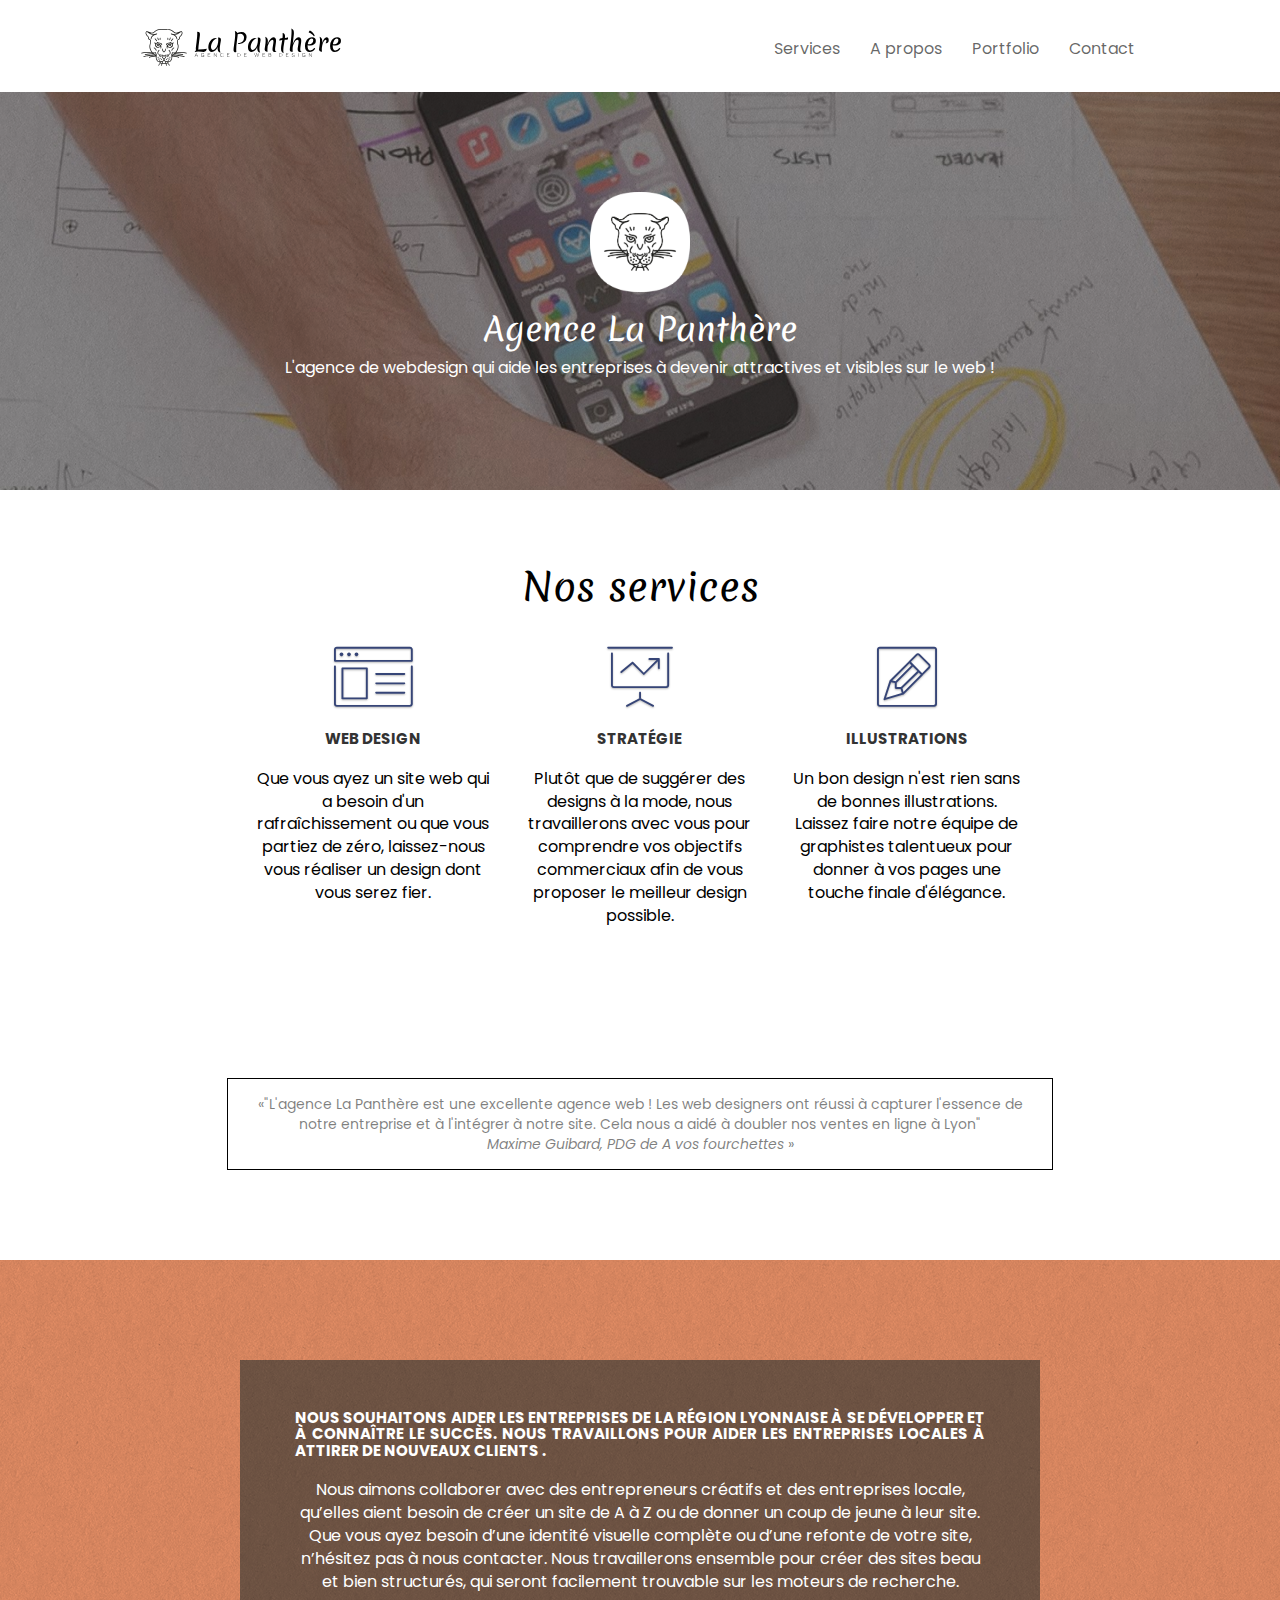
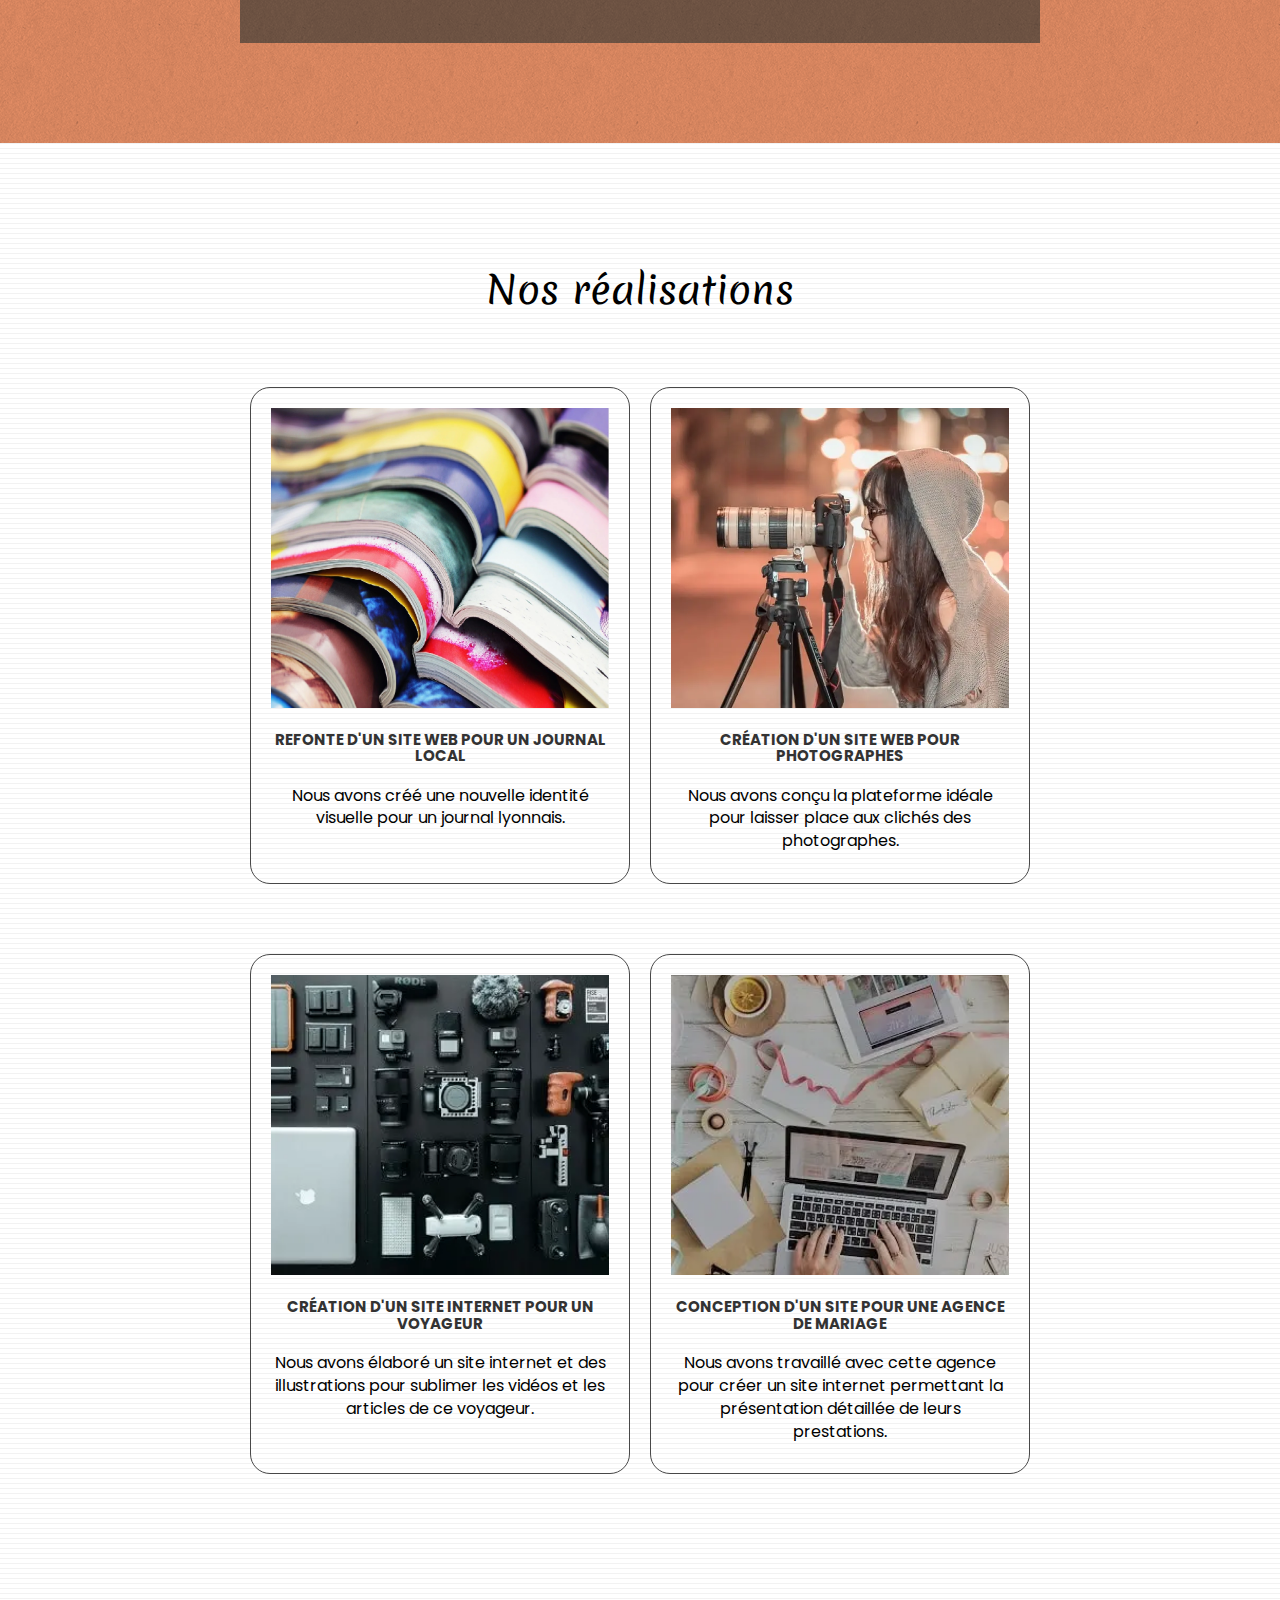
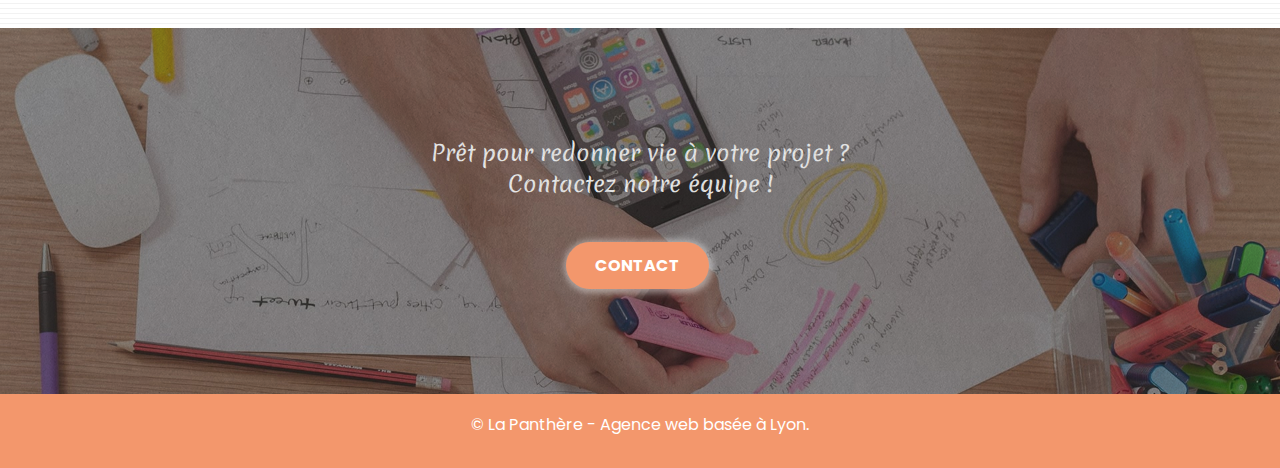
==== index.html @ 1284f37f "minification css & js" ====
<!doctype html>
<html lang="fr">
<head>
    <meta charset="utf-8">
    <meta name="description" content="L'agence La Panthère est une agence de web design qui aide les entreprises à devenir visibles et attractives.">
    <meta name="viewport" content="width=device-width, initial-scale=1.0, viewport-fit=cover">
	<meta name="google-site-verification" content="2vQct6gptBPbhZ9g-_YjtX80wv_G8oPmLBaNcwTksUE" />
    <meta name="robots" content="index, follow">
	<link rel="canonical" href="https://sheilakhe.github.io/La_panth-re/">
	<link rel="shortcut icon" type="image/png" href="favicon.jpg">
	<link rel="stylesheet" type="text/css" href="./css/bootstrap.min.css">
	<link rel="stylesheet" type="text/css" href="style.css">
	<link rel="stylesheet" type="text/css" href="./css/fontawesome.min.css">
	<link rel="stylesheet" type="text/css" href="./css/et-line.min.css">
	
    <title>La Panthère - Agence de web design à Lyon</title>

<script defer src="./js/jquery-2.1.0.min.js"></script>
<script defer src="./js/bootstrap.min.js"></script>
<script defer src="./js/blocs.min.js"></script>
<script defer src="./js/jquery.touchSwipe.min.js"></script>
<script defer src="https://www.googletagmanager.com/gtag/js?id=G-SGXZP3QBS1"></script>
<!-- Google Analytics -->

  
</head>



<body>
<!-- Principal conteneur -->
	<div class="page-container">
		
		<!-- bloc-0 -->
		<header class="bloc bgc-white l-bloc " id="bloc-0">
			<div class="container bloc-sm">
				<nav class="navbar row">
					<div class="navbar-header">
						<a class="navbar-brand" href="index.html" >
							<img src="img/agence-la-panthere-monochrome.svg" alt="Logo la panthère" aria-label="Lien vers accueil" width="200" height="40"/>
						</a>
						<button id="nav-toggle" type="button" class="ui-navbar-toggle navbar-toggle" data-toggle="collapse" data-target=".navbar-1" aria-label="Bouton du menu">
							<span class="icon-bar"></span>
							<span class="icon-bar"></span>
							<span class="icon-bar"></span>
						</button>
					</div>
					<div class="collapse navbar-collapse navbar-1 special-dropdown-nav">
						<ul class="site-navigation nav navbar-nav">
							<li>
								<a href="#bloc-2-services" aria-label="Nos services">Services</a>
							</li>
							<li>
								<a href="#bloc-3-what-i-do" aria-label="A propos de nous">A propos</a>
							</li>
							<li>
								<a href="#bloc-4-portfolio" aria-label="Notre portfolio">Portfolio</a>
							</li>
							<li>
								<a href="contact.html" aria-label="Contactez-nous">Contact</a>
							</li>
						</ul>
					</div>
				</nav>
			</div>
		</header>
		<!-- bloc-0 END -->
		<main>
			<!-- bloc-1-presentation -->
			<section class="bloc bg-banniere d-bloc bloc-bg-texture texture-paper b-parallax" id="bloc-1-hero">
				<div class="container bloc-lg">
					<div class="row tight-width-whitespace">
						<div class="col-sm-12">
							<img src="img/logo.webp" class="center-block" width="100" height="100" alt="Logo La Panthère" />
							<h1 class="text-center hero-bloc-text ltc-white heading">
								Agence La Panthère
							</h1>
							<p class="text-center ltc-white">L'agence de webdesign qui aide les entreprises à devenir attractives et visibles sur le web ! </p>
						</div>
					</div>
				</div>
			</section>
			<!-- bloc-1-presentation END -->

			<!-- bloc-2-services -->
			<section class="bloc bgc-white l-bloc" id="bloc-2-services">
				<div class="container bloc-md">
					<div>
						<div class="col-sm-12 text-center">
							<h2 class="heading hero-bloc-text">Nos services</h2>
						</div>
					</div>
					<div class="voffset-lg med-width-whitespace">
						<article class="col-sm-4">
							<div class="text-center">
								<span class="et-icon-browser sm-shadow icon-dark-slate-blue icons icon-lg"></span>
							</div>
							<h3 class="mg-md text-center">
								Web design
							</h3>
							<p class="text-center">
								Que vous ayez un site web qui a besoin d'un rafraîchissement ou que vous partiez de zéro, laissez-nous vous réaliser un design dont vous serez fier.
							</p>
						</article>
						<article class="col-sm-4">
							<div class="text-center">
								<span class="et-icon-presentation sm-shadow icon-dark-slate-blue icons icon-lg"></span>
							</div>
							<h3 class="mg-md text-center">
								Stratégie
							</h3>
							<p class="text-center ">
								Plutôt que de suggérer des designs à la mode, nous travaillerons avec vous pour comprendre vos objectifs commerciaux afin de vous proposer le meilleur design possible.<br>
							</p>
						</article>
						<article class="col-sm-4">
							<div class="text-center">
								<span class="et-icon-edit sm-shadow icon-dark-slate-blue icons icon-lg"></span>
							</div>
							<h3 class="mg-md text-center">
								Illustrations
							</h3>
							<p class="text-center ">
								Un bon design n'est rien sans de bonnes illustrations. Laissez faire notre équipe de graphistes talentueux pour donner à vos pages une touche finale d'élégance.
							</p>
						</article>
					</div>
					
				</div>
				<div class="voffset-lg voffset">
						<div class="col-md-offset-2 text-center citation">
							<q>"L'agence La Panthère est une excellente agence web ! Les 
								web designers ont réussi à capturer l'essence de notre
								entreprise et à l'intégrer à notre site. Cela nous a aidé à
								doubler nos ventes en ligne à Lyon" <br>
							<i>Maxime Guibard, PDG de A vos fourchettes </i></q>
						</div>
					</div>
			</section>
			<!-- bloc-2-services END -->

			<!-- bloc-3-what-i-do -->
			<section class="bloc tc-white bgc-atomic-tangerine bg-presentation d-bloc bloc-bg-texture texture-paper b-parallax" id="bloc-3-what-i-do">
				<div class="container bloc-lg">
					<div class="row tight-width-whitespace black-background">
						<div class="col-sm-12">
							<h3 class="mg-md text-justify white">
								Nous souhaitons aider les entreprises de la région Lyonnaise à se développer et à connaître le succès. Nous travaillons pour aider les entreprises locales à attirer de nouveaux clients .<br>
							</h3>
							<p class="text-center white">
								Nous aimons collaborer avec des entrepreneurs créatifs et des entreprises locale, qu’elles aient besoin de créer un site de A à Z ou de donner un coup de jeune à leur site. 
								<br>Que vous ayez besoin d’une identité visuelle complète ou d’une refonte de votre site, n’hésitez pas à nous contacter. Nous travaillerons ensemble pour créer des sites beau et bien structurés, qui seront facilement trouvable sur les moteurs de recherche. 
							</p>
						</div>
					</div>
				</div>
			</section>
			<!-- bloc-3-what-i-do END -->

			<!-- bloc-4-portfolio -->
			<section class="bloc bgc-white bg-lines-h2-bg bg-repeat l-bloc" id="bloc-4-portfolio">
				<div class="container bloc-lg">
					<div class="row">
						<div class="col-sm-12 text-center">
							<h2 class="heading hero-bloc-text">Nos réalisations</h2>
						</div>
					</div>
					<div class="row tight-width-whitespace portfolio-row">
						<article class="col-sm-6 card">
							<a href="#" data-lightbox="img/1.webp" data-gallery-id="gallery-1" data-caption="Refonte d'un site web pour un journal local" data-frame="snapshot-lb">
								<img src="img/1.webp" alt="Magazines" class="img-responsive portfolio-thumb" aria-label="Refonte d'un site web"/>
							</a>
							<h3 class="mg-md text-center">
								Refonte d'un site web pour un journal local
							</h3>
							<p class="text-center">
								Nous avons créé une nouvelle identité visuelle pour un journal lyonnais.
							</p>
						</article>
						<article class="col-sm-6 card">
							<a href="#" data-lightbox="img/2.webp" data-gallery-id="gallery-1" data-caption="Création d'un site web pour photographes" data-frame="snapshot-lb">
								<img src="img/2.webp" class="img-responsive portfolio-thumb" alt="Photographe" aria-label="Photographes"/>
							</a>
							<h3 class="mg-md text-center">
								Création d'un site web pour photographes
							</h3>
							<p class="text-center">
								Nous avons conçu la plateforme idéale pour laisser place aux clichés des photographes.
							</p>
						</article>
					</div>
					<div class="row tight-width-whitespace portfolio-row">
						<article class="col-sm-6 card">
							<a href="#" data-lightbox="img/3.webp" data-gallery-id="gallery-1" data-caption="Création d'un site internet pour un voyageur" data-frame="snapshot-lb">
								<img src="img/3.webp" class="img-responsive portfolio-thumb" alt="Appareil photo avec accessoires" aria-label="Site internet pour voyageur"/>
							</a>
							<h3 class="mg-md text-center">
								Création d'un site internet pour un voyageur
							</h3>
							<p class="text-center">
								Nous avons élaboré un site internet et des illustrations pour sublimer les vidéos et les articles de ce voyageur.
							</p>
						</article>
						<article class="col-sm-6 card">
							<a href="#" data-lightbox="img/4.webp" data-gallery-id="gallery-1" data-caption="Conception d'un site pour une agence de mariage" data-frame="snapshot-lb">
								<img src="img/4.webp" class="img-responsive portfolio-thumb" alt="Bureau avec ordinateur et tablette" aria-label="Agence de mariage"/></a>
							<h3 class="mg-md text-center">
								Conception d'un site pour une agence de mariage
							</h3>
							<p class="text-center">
								Nous avons travaillé avec cette agence pour créer un site internet permettant la présentation détaillée de leurs prestations.
							</p>
						</div>
					</article>
				</div>
			</section>
			<!-- bloc-4-portfolio END -->

			<!-- bloc-5-cta -->
			<section class="bloc bg-banniere d-bloc bloc-bg-texture texture-paper" id="bloc-5-cta">
				<div class="container bloc-lg">
					<div class="row">
						<h2 class="mg-md text-center ltc-white heading">
							Prêt pour redonner vie à votre projet ?
							<br>Contactez notre équipe !
						</h2>
						<div class="col-sm-12 text-center">
							<a href="contact.html" class="btn btn-atomic-tangerine btn-clean btn-rd btn-lg cta-hero" aria-label="Contactez-nous">Contact</a>
						</div>
					</div>
				</div>
			</section>
			<!-- bloc-5-cta END -->
			
			<!-- ScrollToTop Button -->
			<a class="bloc-button btn btn-d scrollToTop" onclick="scrollToTarget('1')" aria-label="Retourner vers le haut">
				<span class="fa fa-chevron-up"></span>
			</a>
			<!-- ScrollToTop Button END-->

		</main>

		<!-- Footer - bloc-8 -->
		<footer class="bloc bgc-atomic-tangerine d-bloc" id="bloc-8">
			<div class="container bloc-sm">
				<div class="row">
					<div class="col-sm-12">
						<p class="text-center white">
							&copy; La Panthère - Agence web basée à Lyon.<br>
						</p>
						<ul class="row row-no-gutters social">
							<li class="col-sm-3">
								<div class="text-center">
									<a class="social" href="index.html">
										<span class="fa fa-twitter icon-md" aria-label="Notre twitter"></span>
									</a>
								</div>
							</li>
							<li class="col-sm-3">
								<div class="text-center">
									<a class="social" href="index.html">
										<span class="fa fa-facebook icon-md" aria-label="Notre facebook"></span>
									</a>
								</div>
							</li>
							<li class="col-sm-3">
								<div class="text-center">
									<a class="social" href="index.html">
										<span class="fa fa-dribbble icon-md" aria-label="Notre dribbble"></span>
									</a>
								</div>
							</li>
							<li class="col-sm-3">
								<div class="text-center">
									<a class="social" href="index.html">
										<span class="fa fa-instagram icon-md" aria-label="Notre instagram"></span>
									</a>
								</div>
							</li>
						</ul>
					</div>
				</div>
			</div>
		</footer>
	<!-- Footer - bloc-8 END -->
	</div>
	<!-- Principal conteneur END -->
</body>
</html>
---- style.css ----
@import url('https://fonts.googleapis.com/css2?family=Merienda&display=swap');
@import url('https://fonts.googleapis.com/css2?family=Poppins&display=swap');

*, ::before, ::after {
    box-sizing: border-box;
  }
  
  html, body {
    height: 100%;
    margin: 0 auto;
  }
  
  main {
    min-height: 100%;
  }
  main::after {
    content: "";
    display: block;
  }
body {
    margin: 0;
    padding: 0;
    background: #FFF;
    overflow-x: hidden;
    -webkit-font-smoothing: antialiased;
    -moz-osx-font-smoothing: grayscale;
    font-family: "Poppins", sans-serif;
}

a,
button {
    transition: all .3s ease-in-out;
    outline: none!important;
}

a:hover {
    text-decoration: none;
    cursor: pointer;
}


#page-loading-blocs-notifaction {
    position: fixed;
    top: 0;
    bottom: 0;
    width: 100%;
    z-index: 100000;
    background: #FFFFFF url("img/pageload-spinner.gif") no-repeat center center;
}

.bloc {
    width: 100%;
    clear: both;
    background: 50% 50% no-repeat;
    padding: 0 50px;
    -webkit-background-size: cover;
    -moz-background-size: cover;
    -o-background-size: cover;
    background-size: cover;
    position: relative;
}

.bloc .container {
    padding-left: 0;
    padding-right: 0;
}

.bloc-lg {
    padding: 100px 50px;
}

.bloc-md {
    padding: 50px;
}

.bloc-sm {
    padding: 20px 50px;
}

.bg-center,
.bg-l-edge,
.bg-r-edge,
.bg-t-edge,
.bg-b-edge,
.bg-tl-edge,
.bg-bl-edge,
.bg-tr-edge,
.bg-br-edge,
.bg-repeat {
    -webkit-background-size: auto!important;
    -moz-background-size: auto!important;
    -o-background-size: auto!important;
    background-size: auto!important;
}

.bg-repeat {
    background: repeat;
}

.bg-t-edge {
    background: top no-repeat;
}

.bloc-bg-texture::before {
    content: "";
    background-size: 2px 2px;
    position: absolute;
    top: 0;
    bottom: 0;
    left: 0;
    right: 0;
}

.texture-paper::before {
    background: url("img/texture-paper.png");
    background-size: 280px 280px;
    opacity: 0.5;
}

.b-parallax {
    background-attachment: fixed;
}

.d-bloc {
    color: rgba(255, 255, 255, .7);
}

.d-bloc button:hover {
    color: rgba(255, 255, 255, .9);
}

.d-bloc .icon-round,
.d-bloc .icon-square,
.d-bloc .icon-rounded,
.d-bloc .icon-semi-rounded-a,
.d-bloc .icon-semi-rounded-b {
    border-color: rgba(255, 255, 255, .9);
}

.d-bloc .divider-h span {
    border-color: rgba(255, 255, 255, .2);
}

.d-bloc .a-btn,
.d-bloc .navbar a,
.d-bloc .navbar-brand,
.d-bloc a .icon-sm,
.d-bloc a .icon-md,
.d-bloc a .icon-lg,
.d-bloc a .icon-xl,
.d-bloc h1 a,
.d-bloc h2 a,
.d-bloc h3 a,
.d-bloc h4 a,
.d-bloc h5 a,
.d-bloc h6 a,
.d-bloc p a {
    color: black;
}

.d-bloc .a-btn:hover,
.d-bloc .navbar a:hover,
.d-bloc .navbar-brand:hover,
.d-bloc a:hover .icon-sm,
.d-bloc a:hover .icon-md,
.d-bloc a:hover .icon-lg,
.d-bloc a:hover .icon-xl,
.d-bloc h1 a:hover,
.d-bloc h2 a:hover,
.d-bloc h3 a:hover,
.d-bloc h4 a:hover,
.d-bloc h5 a:hover,
.d-bloc h6 a:hover,
.d-bloc p a:hover {
    color: rgba(255, 255, 255, 1);
}

.d-bloc .navbar-toggle .icon-bar {
    background: rgba(255, 255, 255, 1);
}

.d-bloc .btn-wire,
.d-bloc .btn-wire:hover {
    color: rgba(255, 255, 255, 1);
    border-color: rgba(255, 255, 255, 1);
}

.d-bloc .panel {
    color: rgba(0, 0, 0, .5);
}

.d-bloc .panel button:hover {
    color: rgba(0, 0, 0, .7);
}

.d-bloc .panel icon {
    border-color: rgba(0, 0, 0, .7);
}

.d-bloc .panel .divider-h span {
    border-color: rgba(0, 0, 0, .1);
}

.d-bloc .panel .a-btn {
    color: rgba(0, 0, 0, .6);
}

.d-bloc .panel .a-btn:hover {
    color: rgba(0, 0, 0, 1);
}

.d-bloc .panel .btn-wire,
.d-bloc .panel .btn-wire:hover {
    color: rgba(0, 0, 0, .7);
    border-color: rgba(0, 0, 0, .3);
}

.d-bloc .panel,
.l-bloc {
    color: rgba(0, 0, 0, .5);
}

.d-bloc .panel button:hover,
.l-bloc button:hover {
    color: rgba(0, 0, 0, .7);
}

.l-bloc .icon-round,
.l-bloc .icon-square,
.l-bloc .icon-rounded,
.l-bloc .icon-semi-rounded-a,
.l-bloc .icon-semi-rounded-b {
    border-color: rgba(0, 0, 0, .7);
}

.d-bloc .panel .divider-h span,
.l-bloc .divider-h span {
    border-color: rgba(0, 0, 0, .1);
}

.d-bloc .panel .a-btn,
.l-bloc .a-btn,
.l-bloc .navbar a,
.l-bloc .navbar-brand,
.l-bloc a .icon-sm,
.l-bloc a .icon-md,
.l-bloc a .icon-lg,
.l-bloc a .icon-xl,
.l-bloc h1 a,
.l-bloc h2 a,
.l-bloc h3 a,
.l-bloc h4 a,
.l-bloc h5 a,
.l-bloc h6 a,
.l-bloc p a {
    color: rgba(0, 0, 0, .6);
}

.d-bloc .panel .a-btn:hover,
.l-bloc .a-btn:hover,
.l-bloc .navbar a:hover,
.l-bloc .navbar-brand:hover,
.l-bloc a:hover .icon-sm,
.l-bloc a:hover .icon-md,
.l-bloc a:hover .icon-lg,
.l-bloc a:hover .icon-xl,
.l-bloc h1 a:hover,
.l-bloc h2 a:hover,
.l-bloc h3 a:hover,
.l-bloc h4 a:hover,
.l-bloc h5 a:hover,
.l-bloc h6 a:hover,
.l-bloc p a:hover {
    color: rgba(0, 0, 0, 1);
}

.l-bloc .navbar-toggle .icon-bar {
    color: rgba(0, 0, 0, .6);
}

.d-bloc .panel .btn-wire,
.d-bloc .panel .btn-wire:hover,
.l-bloc .btn-wire,
.l-bloc .btn-wire:hover {
    color: rgba(0, 0, 0, .7);
    border-color: rgba(0, 0, 0, .3);
}

.voffset {
    margin-top: 30px;
}

.voffset-lg {
    margin-top: 80px;
}

.row-no-gutters {
    margin-right: 0;
    margin-left: 0;
}

.row.row-no-gutters > [class^="col-"],
.row.row-no-gutters > [class*=" col-"] {
    padding-right: 0;
    padding-left: 0;
}

#bloc-1-hero h1 {
    font-size: 32px;
}

.navbar {
    margin-bottom: 0;
    z-index: 1;
}

.navbar-brand {
    height: auto;
    padding: 3px 15px;
    font-size: 25px;
    font-weight: normal;
    font-weight: 600;
    line-height: 44px;
}

.navbar-brand img {
    max-height: 200px;
    margin: 0 5px 0 0;
    display: inline;
}

.navbar-brand img[src$=svg] {
    min-width: 100px;
}

.nav-center .navbar-brand img {
    margin: 0;
}

.navbar .nav {
    padding-top: 2px;
    margin-right: -16px;
    float: right;
    z-index: 1;
}

.nav > li {
    float: left;
    margin-top: 4px;
    font-size: 16px;
}

.navbar-nav .open .dropdown-menu > li > a {
    text-align: inherit;
}

.nav > li a:hover,
.nav > li a:focus {
    background: transparent;
}

.navbar-toggle {
    margin: 10px 10px 0 0;
    border: 0px;
}

.navbar-toggle:hover {
    background: transparent!important;
}

.navbar-toggle .icon-bar {
    background-color: rgba(0, 0, 0, .5);
    width: 26px;
}

.nav-invert .navbar .nav {
    float: left;
}

.nav-invert .navbar-header,
.nav-invert .navbar-brand {
    float: right;
    position: relative;
    z-index: 2;
}

@media (min-width: 768px) {
    .site-navigation {
        position: absolute;
        top: 50%;
        right: 20px;
        transform: translate(0, -50%);
        -webkit-transform: translateY(-50%);
    }
    .nav > li .dropdown-menu a,
    .nav > li .dropdown-menu a:hover {
        color: #484848;
    }
    .nav-invert .site-navigation {
        left: 0;
        right: 0;
    }
    .nav-center {
        text-align: center;
    }
    .nav-center .navbar-header {
        width: 100%;
    }
    .nav-center .navbar-header,
    .nav-center .navbar-brand,
    .nav-center .nav > li {
        float: none;
        display: inline-block;
    }
    .nav-center .site-navigation {
        position: relative;
        width: 100%;
        right: 0;
        margin-right: 0px;
        margin-top: 20px;
    }
    .nav-center.mini-nav .navbar-toggle {
        float: none;
        margin: 10px auto 0;
    }
}

.nav > li > .dropdown a {
    background: none!important;
    display: block;
    padding: 14px 15px;
}

nav .caret {
    margin: 0 5px;
}

.dropdown-menu .dropdown-menu {
    top: -8px;
    left: 100%;
}

.dropdown-menu .dropmenu-flow-right {
    top: 100%;
    left: 0;
    margin-left: -1px;
    border-top-left-radius: 0;
    border-top-right-radius: 0;
}

.dropdown-menu .dropdown span {
    border: 4px solid black;
    border-top-color: transparent;
    border-right-color: transparent;
    border-bottom-color: transparent;
    margin: 6px -5px 0 0!important;
    float: right;
}

.mg-md {
    margin-top: 10px;
    margin-bottom: 20px;
}

.mg-lg {
    margin-top: 10px;
    margin-bottom: 40px;
}

.btn {
    margin: 0 5px 5px 0;
}

.btn.pull-right {
    margin: 0 0 5px 5px;
}

.btn-d,
.btn-d:hover,
.btn-d:focus {
    color: #FFF;
    background: rgba(0, 0, 0, .3);
}

button {
    outline: none!important;
}

.btn-rd {
    border-radius: 40px;
}

.btn-clean {
    box-shadow: 1px 1px 6px 3px rgba(255, 255, 255, 0.43);
}

.icon-md {
    font-size: 30px!important;
}

.icon-lg {
    font-size: 60px!important;
}

.sm-shadow {
    text-shadow: 0 1px 2px rgba(0, 0, 0, .3);
}

.panel-sq,
.panel-sq .panel-heading,
.panel-sq .panel-footer {
    border-radius: 0;
}

.panel-rd {
    border-radius: 30px;
}

.panel-rd .panel-heading {
    border-radius: 29px 29px 0 0;
}

.panel-rd .panel-footer {
    border-radius: 0 0 29px 29px;
}

.form-control {
    border-color: rgba(0, 0, 0, .1);
    box-shadow: none;
}

.scrollToTop {
    width: 40px;
    height: 40px;
    position: fixed;
    bottom: 20px;
    right: 20px;
    opacity: 0;
    z-index: 500;
    transition: all .3s ease-in-out;
}

.scrollToTop span {
    margin-top: 6px;
}

.showScrollTop {
    font-size: 14px;
    opacity: 1;
}

a[data-lightbox] {
    position: relative;
    display: block;
    text-align: center;
}

a[data-lightbox]:hover::before {
    content: "+";
    font-family: "HelveticaNeue-Light", "Helvetica Neue Light", "Helvetica Neue", Helvetica, Arial;
    font-size: 32px;
    width: 50px;
    height: 50px;
    margin-left: -25px;
    border-radius: 50%;
    background: rgba(0, 0, 0, .6);
    color: #FFF;
    font-weight: 100;
    z-index: 1;
    position: absolute;
    top: 50%;
    transform: translateY(-50%);
    -webkit-transform: translateY(-50%);
}

a[data-lightbox]:hover img {
    opacity: 0.6;
    -webkit-animation-fill-mode: none;
    animation-fill-mode: none;
}

#lightbox-modal {
    display: flex;
    align-items: center;
}

#lightbox-modal .modal-dialog {
    width: 90%;
    max-width: 900px;
    margin: 0 auto 0;
}

#lightbox-modal .modal-dialog img {
    max-height: 90vh;
    margin: 0 auto;
}

.lightbox-caption {
    padding: 20px;
    color: #FFF;
    background: rgba(0, 0, 0, .5);
    position: absolute;
    left: 15px;
    right: 15px;
    bottom: 5px;
}

.close-lightbox {
    color: #FFF;
    font-size: 30px;
    position: absolute;
    top: 20px;
    right: 20px;
    z-index: 20;
    background: rgba(0, 0, 0, .5);
    border: none;
    line-height: 30px;
    padding: 0 9px 5px;
    opacity: 0.3;
}

.close-lightbox:hover,
.next-lightbox:hover,
.prev-lightbox:hover {
    opacity: 1.0;
    color: #FFF;
}

.next-lightbox,
.prev-lightbox {
    font-size: 20px;
    color: rgba(255, 255, 255, .9);
    background: rgba(0, 0, 0, .5);
    transition: all .2s ease-in-out;
    position: absolute;
    top: 45%;
    z-index: 1;
    opacity: 0.4;
}

.next-lightbox {
    padding: 6px 8px 1px 13px;
    right: 25px;
}

.prev-lightbox {
    padding: 6px 13px 1px 10px;
    left: 25px;
}

.snapshot-lb .modal-body {
    padding-bottom: 45px;
}

.snapshot-lb .lightbox-caption {
    padding: 0;
    color: rgba(0, 0, 0, .5);
    background: none;
}

h1,
h2,
h3,
h4,
h5,
h6,
p,
label,
.btn,
a {
    font-weight: 400;
    color: black;
}

.container {
    max-width: 1000px;
}

.hero-bloc-text {
    font-size: 38px;
}

.hero-bloc-text-sub {
    font-size: 36px;
}

.statement-bloc-text {
    line-height: 26px;
    font-style: italic;
    font-size: 20px;
    text-align: center;
    font-weight: lighter;
    max-width: 520px;
    margin: auto auto auto auto;
}

p {
    font-size: 16px;
}

.tight-width-whitespace {
    max-width: 800px;
    margin: auto auto auto auto;
}

.h1 {
    font-size: 20px;
    font-family: "Open Sans";
}

.cta-hero {
    margin-top: 22px;
    color: #FFFFFF!important;
    text-transform: uppercase;
    padding: 12px 28px 12px 28px;
    font-size: 16px;
    font-weight: 700;
}

.social {
    max-width: 400px;
    margin: auto auto auto auto;
}

h2 {
    font-size: 22px;
    line-height: 1.4em;
}

h3 {
    font-size: 15px;
    text-transform: uppercase;
    font-weight: 700;
    color: #333333!important;
}

.med-width-whitespace {
    max-width: 800px;
    margin: auto auto auto auto;
    box-shadow: 0px 0px 0px #000000;
}

h1 {
    color: #333333!important;
}

h4 {
    color: #333333!important;
}

.icons {
    margin-bottom: 14px;
    margin-top: 24px;
}

.white {
    color: #FFFFFF!important;
}

.portfolio-thumb {
    margin-bottom: 24px;
}

.portfolio-row {
    margin-bottom: 44px;
    margin-top: 50px;
}

.avatar {
    box-shadow: 0px 4px 9px rgba(0, 0, 0, 0.3);
}

.black-background {
    background-color: rgba(73, 70, 63, 0.7);
    padding: 40px 40px 40px 40px;
}

.bold-link {
    font-weight: 900;
    text-decoration: underline!important;
}

.bgc-white {
    background-color: #FFFFFF;
}

.bgc-dark-slate-blue {
    background-color: #364577;
}

.bgc-atomic-tangerine {
    background-color: #F3976C;
}

.tc-white {
    color: #F3976C!important;
}

.btn-atomic-tangerine {
    background: #F3976C;
    color: #FFFFFF!important;
}

.btn-atomic-tangerine:hover {
    background: #c27956!important;
    color: #FFFFFF!important;
}

.ltc-white {
    color: #FFFFFF!important;
}


.ltc-atomic-tangerine {
    color: #F3976C!important;
}

.ltc-atomic-tangerine:hover {
    color: #c27956!important;
}

.icon-dark-slate-blue {
    color: #364577!important;
    border-color: #364577!important;
}

.bg-dots-bg {
    background-image: url("img/dots-bg.png");
}

.bg-lines-h2-bg {
    background-image: url("img/lines-h2-bg.png");
}

.bg-banniere {
    background-image: url("img/agence-la-panthere.jpg");
}

.bg-presentation {
    background-image: url("img/image-de-presentation.bmp");
}

@media (max-width: 1024px) {
    .bloc {
        padding-left: 20px;
        padding-right: 20px;
    }
    .bloc.full-width-bloc,
    .bloc-tile-2.full-width-bloc .container,
    .bloc-tile-3.full-width-bloc .container,
    .bloc-tile-4.full-width-bloc .container {
        padding-left: 0;
        padding-right: 0;
    }
}

@media (max-width: 992px) and (min-width: 768px) {
    .navbar .nav {
        max-width: 80%
    }
    .nav-center.navbar .nav {
        max-width: 100%
    }
}

@media only screen and (min-device-width: 768px) and (max-device-width: 1024px) and (orientation: landscape) {
    .b-parallax {
        background-attachment: scroll;
    }
}

@media only screen and (min-device-width: 1024px) and (max-device-width: 1366px) and (-webkit-min-device-pixel-ratio: 1.5) {
    .b-parallax {
        background-attachment: scroll;
    }
}

@media (max-width: 991px) {
    .container {
        width: 100%;
    }
    .b-parallax {
        background-attachment: scroll;
    }
    .page-container,
    #hero-bloc {
        overflow-x: hidden;
        position: relative;
    }
    .bloc {
        padding-left: constant(safe-area-inset-left);
        padding-right: constant(safe-area-inset-right);
    }
    .bloc-group,
    .bloc-group .bloc {
        display: block;
        width: 100%;
    }
    .bloc-fill-screen .fill-bloc-top-edge,
    .bloc-fill-screen .fill-bloc-bottom-edge {
        padding: 0 20px;
        padding-left: constant(safe-area-inset-left);
        padding-right: constant(safe-area-inset-right);
    }
}

@media (max-width: 767px) {
    .page-container {
        overflow-x: hidden;
        position: relative;
    }
    h1,
    h2,
    h3,
    h4,
    h5,
    h6,
    p,
    #disqus_thread {
        padding-left: 10px!important;
        padding-right: 10px!important;
    }
    .b-parallax {
        background-attachment: scroll;
    }
    .navbar .nav {
        padding-top: 0;
        border-top: 1px solid rgba(0, 0, 0, .2);
        float: none!important;
    }
    .navbar.row {
        margin-left: 0;
        margin-right: 0;
    }
    .site-navigation {
        position: inherit;
        transform: none;
        -webkit-transform: none;
        -ms-transform: none;
    }
    .nav > li {
        margin-top: 0;
        border-bottom: 1px solid rgba(0, 0, 0, .1);
        background: rgba(0, 0, 0, .05);
        text-align: left;
        padding-left: 15px;
        width: 100%;
    }
    .nav > li:hover {
        background: rgba(0, 0, 0, .08);
    }
    .dropdown .dropdown a .caret {
        float: none;
        margin: 5px 0 0 10px!important;
        border: 4px solid black;
        border-bottom-color: transparent;
        border-right-color: transparent;
        border-left-color: transparent;
    }
    #hero-bloc .navbar .nav {
        background: rgba(0, 0, 0, .8);
    }
    #hero-bloc .navbar .nav a {
        color: rgba(255, 255, 255, .6);
    }
    .hero {
        padding: 50px 0;
    }
    .hero-nav {
        left: -1px;
        right: -1px;
    }
    .navbar-collapse {
        padding: 0;
        overflow-x: hidden;
        -webkit-box-shadow: none;
        box-shadow: none;
    }
    .navbar-brand img {
        max-height: 40px;
        width: auto;
    }
    .nav-invert .navbar-header {
        float: none;
        width: 100%;
    }
    .nav-invert .navbar-toggle {
        float: left;
        margin-left: 10px;
    }
    .bloc {
        padding-left: 0;
        padding-right: 0;
    }
    .bloc-xxl,
    .bloc-xl,
    .bloc-lg {
        padding: 40px 0;
    }
    .bloc-sm,
    .bloc-md {
        padding-left: 0;
        padding-right: 0;
    }
    .bloc-tile-2 .container,
    .bloc-tile-3 .container,
    .bloc-tile-4 .container,
    .bloc-fill-screen .fill-bloc-top-edge,
    .bloc-fill-screen .fill-bloc-bottom-edge {
        padding-left: 0;
        padding-right: 0;
    }
    .a-block {
        padding: 0 10px;
    }
    .btn-dwn {
        display: none;
    }
    .voffset {
        margin-top: 5px;
    }
    .voffset-md {
        margin-top: 20px;
    }
    .voffset-lg {
        margin-top: 30px;
    }
    form {
        padding: 5px;
    }
    .close-lightbox {
        display: inline-block;
    }
    .blocsapp-device-iphone5 {
        background-size: 216px 425px;
        padding-top: 60px;
        width: 216px;
        height: 425px;
    }
    .blocsapp-device-iphone5 img {
        width: 180px;
        height: 320px;
    }
}

@media (max-width: 400px) {
    .bloc {
        padding-left: 0;
        padding-right: 0;
    }
}

@media (max-width: 767px) {
    .bloc-mob-center-text {
        text-align: center;
    }
}

.bloc-2-services {
    margin: 0 50px;
}

.card {
    border: solid 1px #484848;
    border-radius: 20px;
    padding: 20px;
    margin: 10px;
}

.card img {
    width: 100%;
    object-fit: cover;
    height: 300px;
}

.heading {
    font-family: "Merienda", cursive;
}

.citation {
    border: solid 1px black;
    padding: 15px;
    margin: 10vh 15%;
}

.scrollToTop {
    color: white;
}

form {
    border: solid 1px #c27956;
    border-radius: 20px;
    margin: 0 5%;
    padding: 20px;
}

form .btn {
    width: 50%;
    margin: 0 22%;
}


@media screen and (max-width: 768px) {
    .social {
        display: flex;
        align-items: center;
        justify-content: space-around;
      }
      .contact {

        margin: 20px 10% ;
    }
    }

@media screen and (min-width: 800px) {
    .portfolio-row {
        display: flex;

      }
}

/* FOOTER */
footer li {
    list-style-type: none;

}
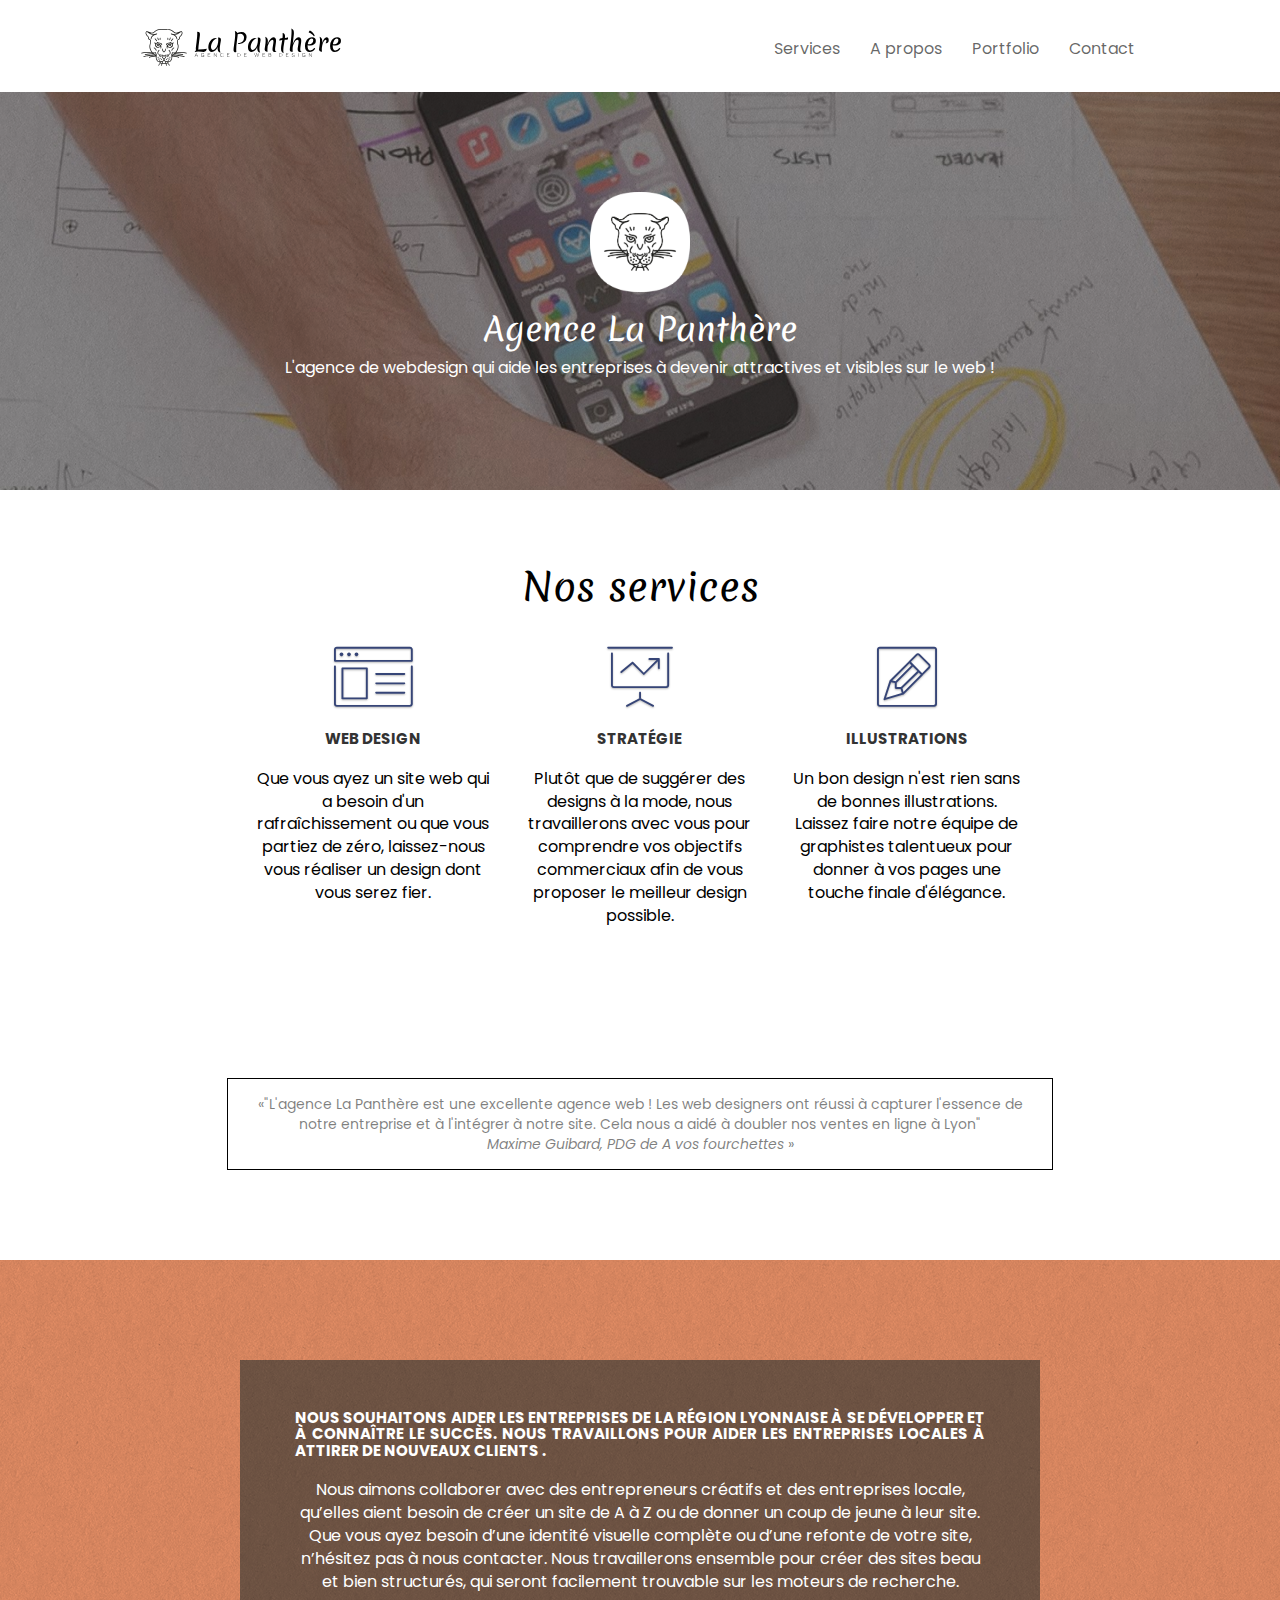
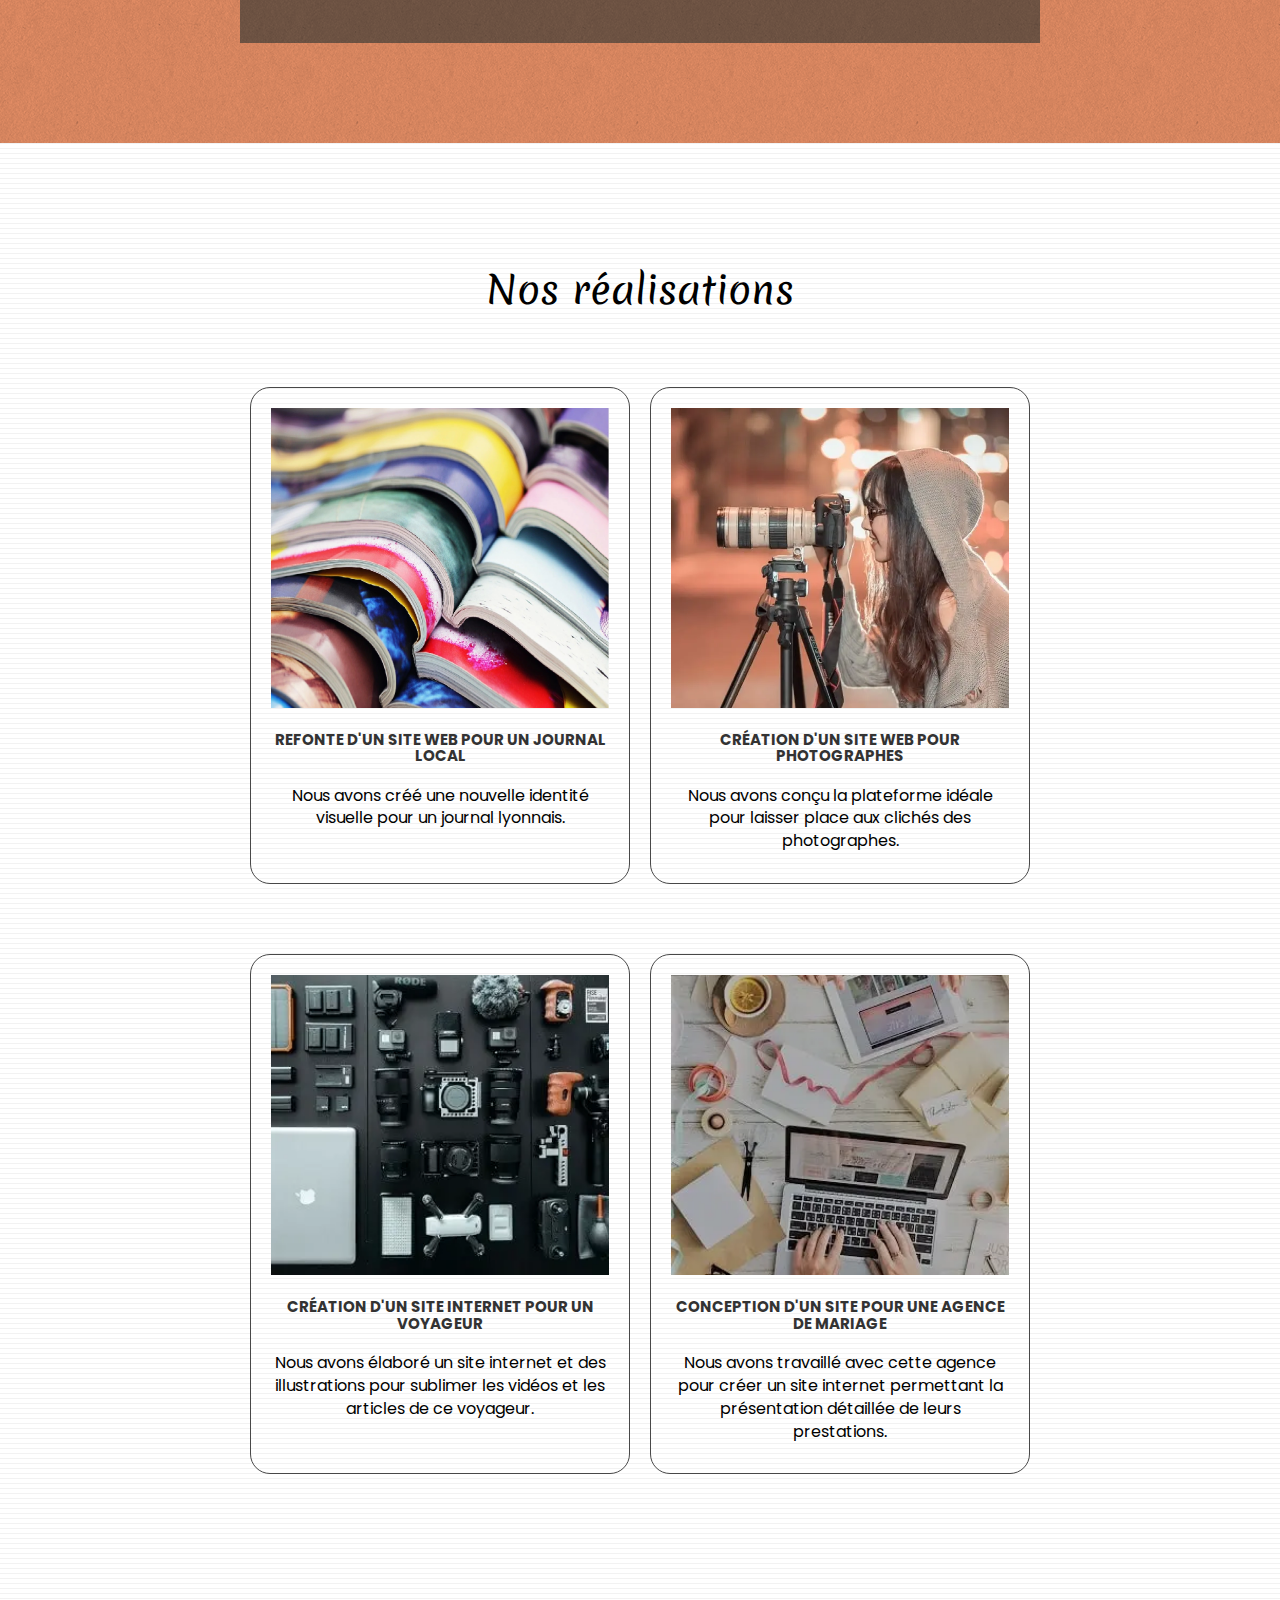
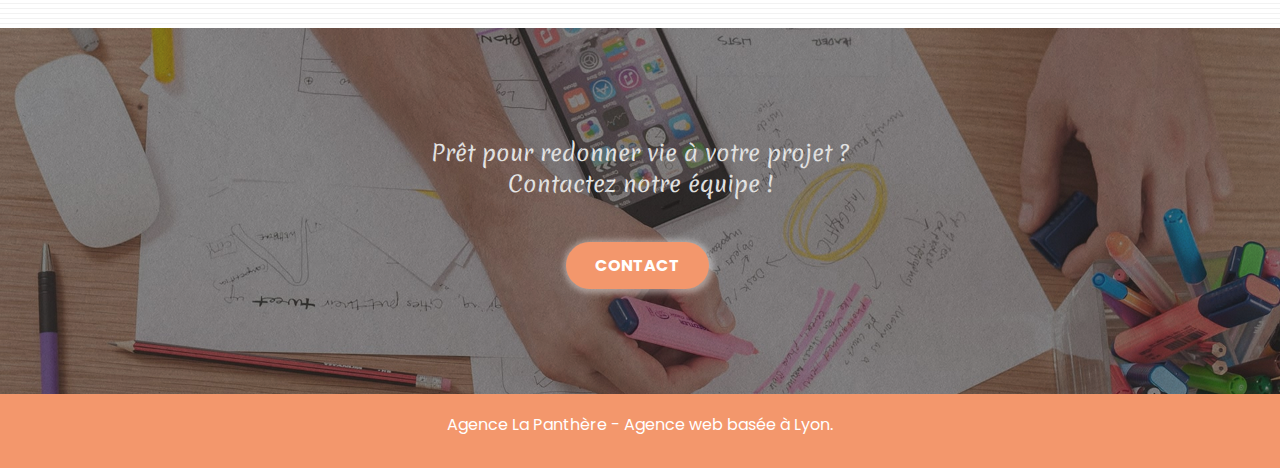
==== commit c4ca306b: "modification d'ARIA" ====
--- a/index.html
+++ b/index.html
@@ -15,12 +15,22 @@
 	
     <title>La Panthère - Agence de web design à Lyon</title>
 
-<script defer src="./js/jquery-2.1.0.min.js"></script>
-<script defer src="./js/bootstrap.min.js"></script>
-<script defer src="./js/blocs.min.js"></script>
-<script defer src="./js/jquery.touchSwipe.min.js"></script>
-<script defer src="https://www.googletagmanager.com/gtag/js?id=G-SGXZP3QBS1"></script>
+<script async src="./js/jquery-2.1.0.min.js"></script>
+<script async src="./js/bootstrap.min.js"></script>
+<script async src="./js/blocs.min.js"></script>
+<script async src="./js/jquery.touchSwipe.min.js"></script>
+<script async src="https://www.googletagmanager.com/gtag/js?id=G-SGXZP3QBS1"></script>
 <!-- Google Analytics -->
+
+<!-- Google tag (gtag.js) -->
+<script async src="https://www.googletagmanager.com/gtag/js?id=G-SGXZP3QBS1"></script>
+<script>
+  window.dataLayer = window.dataLayer || [];
+  function gtag(){dataLayer.push(arguments);}
+  gtag('js', new Date());
+
+  gtag('config', 'G-SGXZP3QBS1');
+</script>
 
   
 </head>
@@ -240,48 +250,49 @@
 
 		</main>
 
-		<!-- Footer - bloc-8 -->
-		<footer class="bloc bgc-atomic-tangerine d-bloc" id="bloc-8">
-			<div class="container bloc-sm">
-				<div class="row">
-					<div class="col-sm-12">
-						<p class="text-center white">
-							&copy; La Panthère - Agence web basée à Lyon.<br>
-						</p>
-						<ul class="row row-no-gutters social">
-							<li class="col-sm-3">
-								<div class="text-center">
-									<a class="social" href="index.html">
-										<span class="fa fa-twitter icon-md" aria-label="Notre twitter"></span>
-									</a>
-								</div>
-							</li>
-							<li class="col-sm-3">
-								<div class="text-center">
-									<a class="social" href="index.html">
-										<span class="fa fa-facebook icon-md" aria-label="Notre facebook"></span>
-									</a>
-								</div>
-							</li>
-							<li class="col-sm-3">
-								<div class="text-center">
-									<a class="social" href="index.html">
-										<span class="fa fa-dribbble icon-md" aria-label="Notre dribbble"></span>
-									</a>
-								</div>
-							</li>
-							<li class="col-sm-3">
-								<div class="text-center">
-									<a class="social" href="index.html">
-										<span class="fa fa-instagram icon-md" aria-label="Notre instagram"></span>
-									</a>
-								</div>
-							</li>
-						</ul>
+	<!-- Footer - bloc-8 -->
+	<footer class="bloc bgc-atomic-tangerine d-bloc" id="bloc-8">
+		<div class="container bloc-sm">
+			
+			<div class="row">
+				<div class="col-sm-12">
+					<p class="text-center white">
+						Agence La Panthère - Agence web basée à Lyon.<br>
+					</p>
+					<div class="row row-no-gutters social">
+						<div class="col-sm-3">
+							<div class="text-center">
+								<a class="social" href="index.html" aria-label="Notre twitter">
+									<span class="fa fa-twitter icon-md"></span>
+								</a>
+							</div>
+						</div>
+						<div class="col-sm-3">
+							<div class="text-center">
+								<a class="social" href="index.html" aria-label="Notre Facebook">
+									<span class="fa fa-facebook icon-md"></span>
+								</a>
+							</div>
+						</div>
+						<div class="col-sm-3">
+							<div class="text-center">
+								<a class="social" href="https://dribbble.com/Gislhaine" aria-label="Notre dribbble">
+									<span class="fa fa-dribbble icon-md"></span>
+								</a>
+							</div>
+						</div>
+						<div class="col-sm-3">
+							<div class="text-center">
+								<a class="social" href="index.html" aria-label="Notre instagram">
+									<span class="fa fa-instagram icon-md"></span>
+								</a>
+							</div>
+						</div>
 					</div>
 				</div>
 			</div>
-		</footer>
+		</div>
+	</footer>
 	<!-- Footer - bloc-8 END -->
 	</div>
 	<!-- Principal conteneur END -->
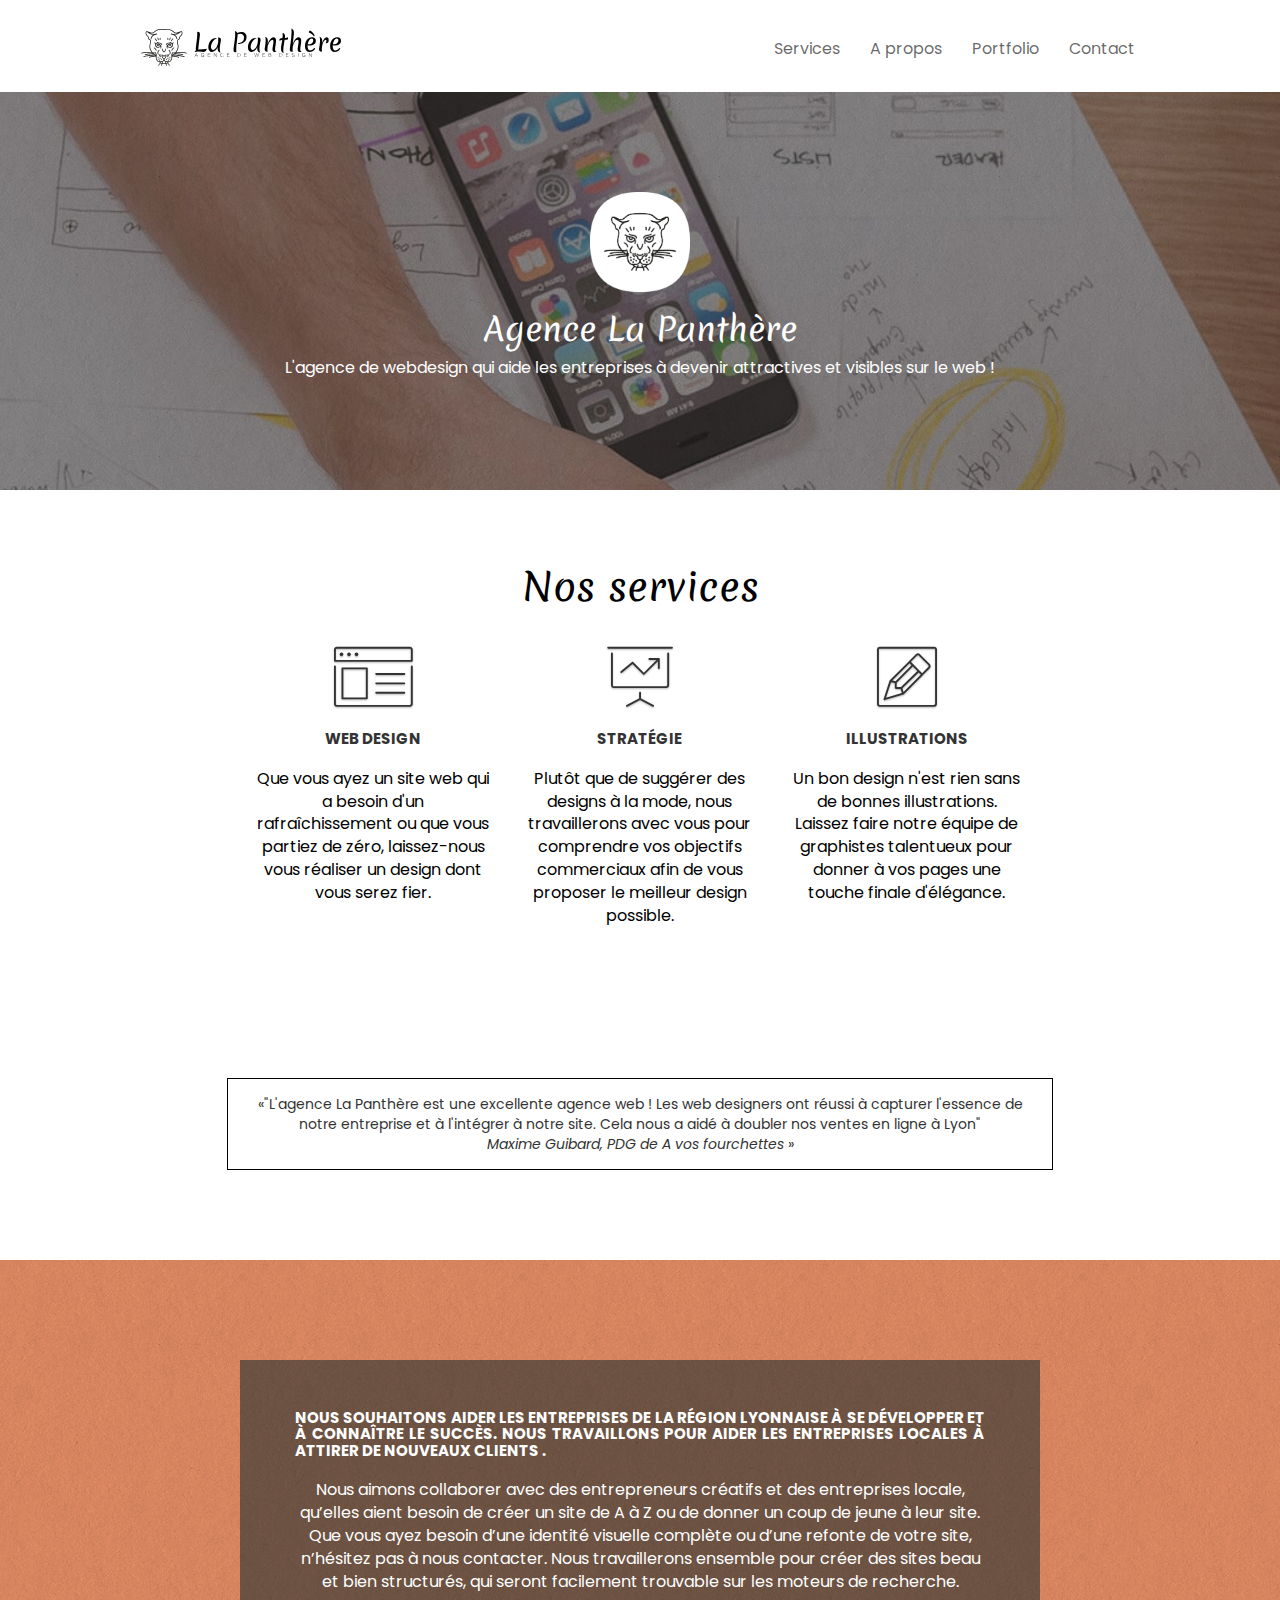
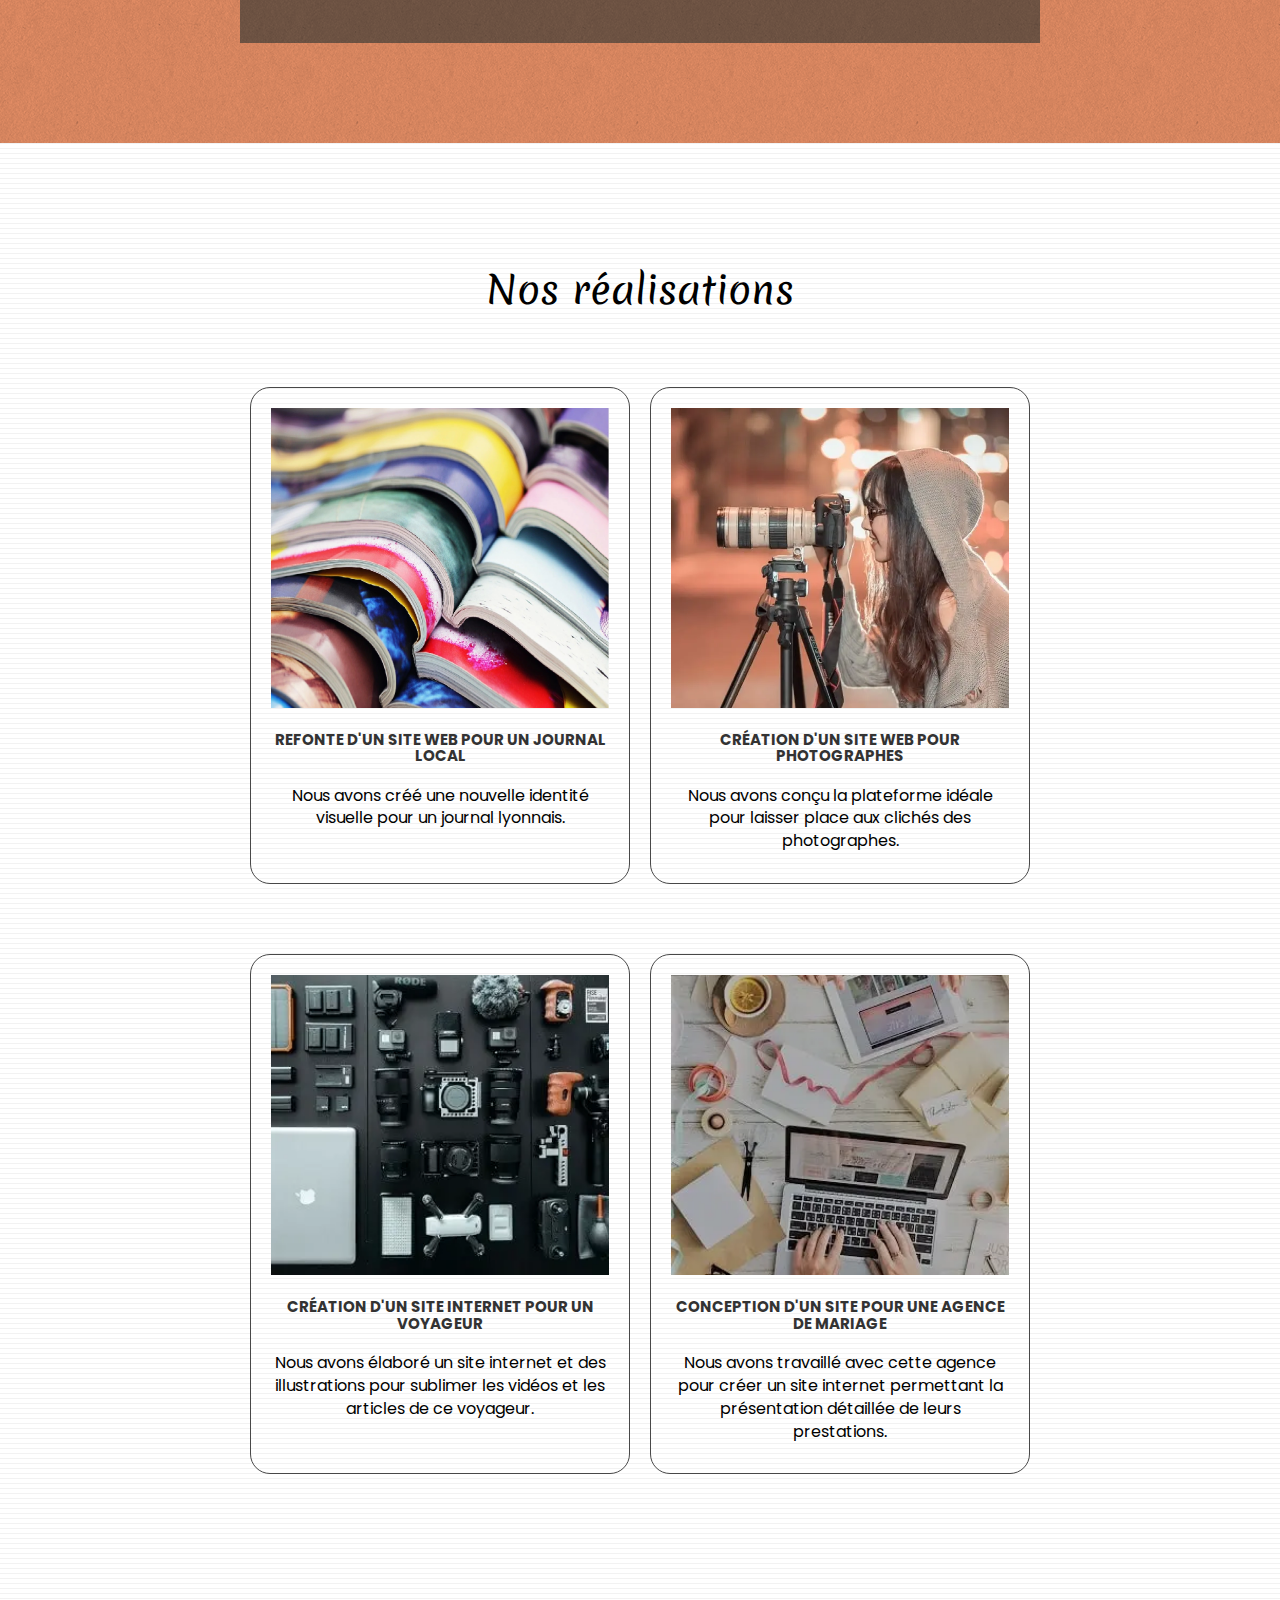
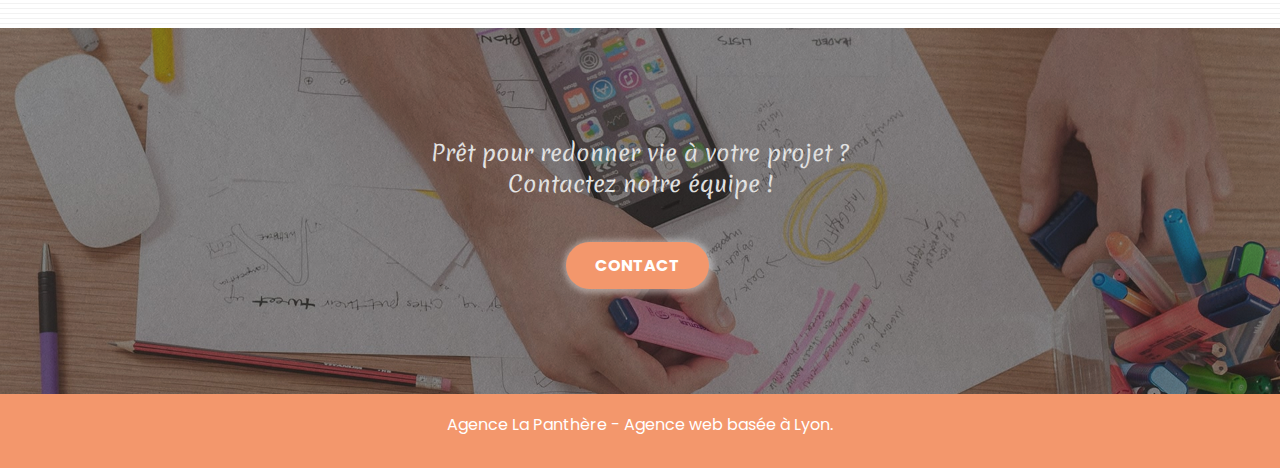
==== commit c9aacb54: "modifications des couleurs" ====
--- a/index.html
+++ b/index.html
@@ -103,7 +103,7 @@
 					<div class="voffset-lg med-width-whitespace">
 						<article class="col-sm-4">
 							<div class="text-center">
-								<span class="et-icon-browser sm-shadow icon-dark-slate-blue icons icon-lg"></span>
+								<span class="et-icon-browser sm-shadow icons icon-lg"></span>
 							</div>
 							<h3 class="mg-md text-center">
 								Web design
@@ -114,7 +114,7 @@
 						</article>
 						<article class="col-sm-4">
 							<div class="text-center">
-								<span class="et-icon-presentation sm-shadow icon-dark-slate-blue icons icon-lg"></span>
+								<span class="et-icon-presentation sm-shadow icons icon-lg"></span>
 							</div>
 							<h3 class="mg-md text-center">
 								Stratégie
@@ -125,7 +125,7 @@
 						</article>
 						<article class="col-sm-4">
 							<div class="text-center">
-								<span class="et-icon-edit sm-shadow icon-dark-slate-blue icons icon-lg"></span>
+								<span class="et-icon-edit sm-shadow icons icon-lg"></span>
 							</div>
 							<h3 class="mg-md text-center">
 								Illustrations
--- a/style.css
+++ b/style.css
@@ -186,40 +186,6 @@
     border-color: rgba(255, 255, 255, 1);
 }
 
-.d-bloc .panel {
-    color: rgba(0, 0, 0, .5);
-}
-
-.d-bloc .panel button:hover {
-    color: rgba(0, 0, 0, .7);
-}
-
-.d-bloc .panel icon {
-    border-color: rgba(0, 0, 0, .7);
-}
-
-.d-bloc .panel .divider-h span {
-    border-color: rgba(0, 0, 0, .1);
-}
-
-.d-bloc .panel .a-btn {
-    color: rgba(0, 0, 0, .6);
-}
-
-.d-bloc .panel .a-btn:hover {
-    color: rgba(0, 0, 0, 1);
-}
-
-.d-bloc .panel .btn-wire,
-.d-bloc .panel .btn-wire:hover {
-    color: rgba(0, 0, 0, .7);
-    border-color: rgba(0, 0, 0, .3);
-}
-
-.d-bloc .panel,
-.l-bloc {
-    color: rgba(0, 0, 0, .5);
-}
 
 .d-bloc .panel button:hover,
 .l-bloc button:hover {
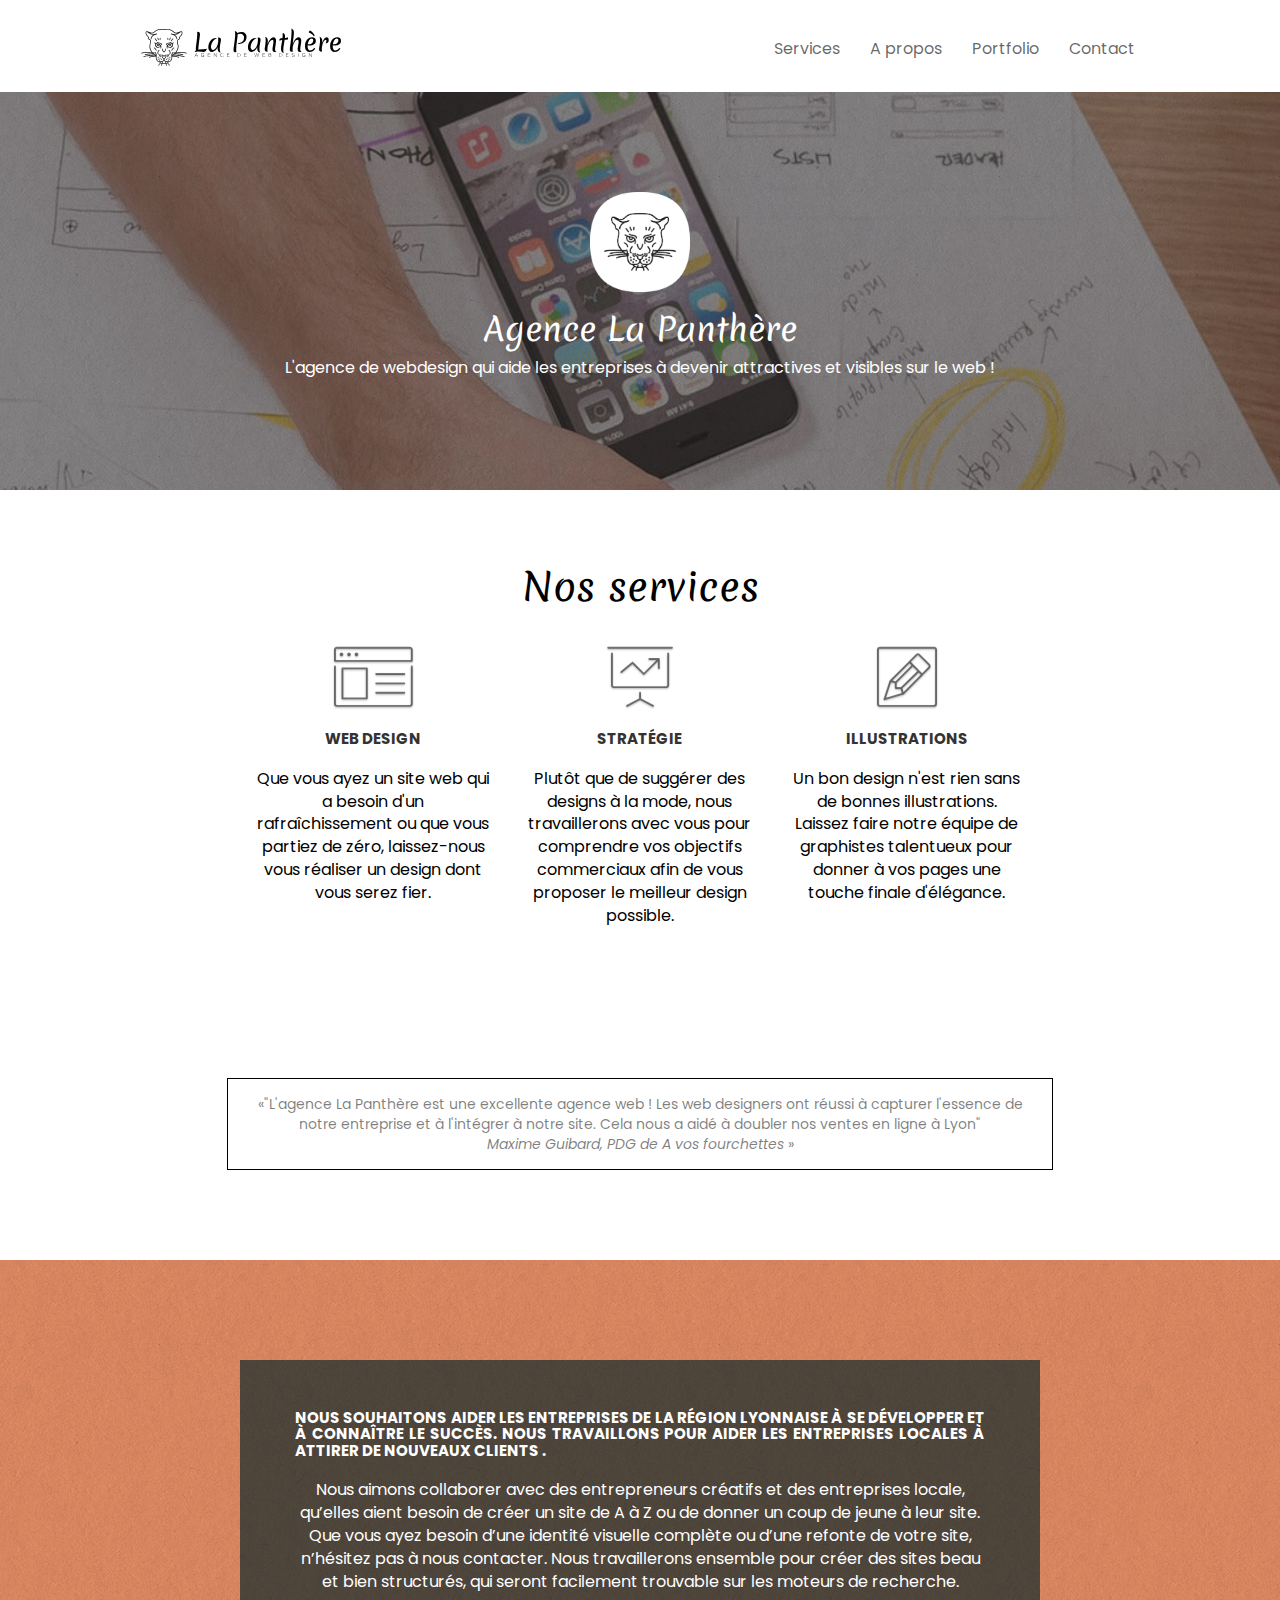
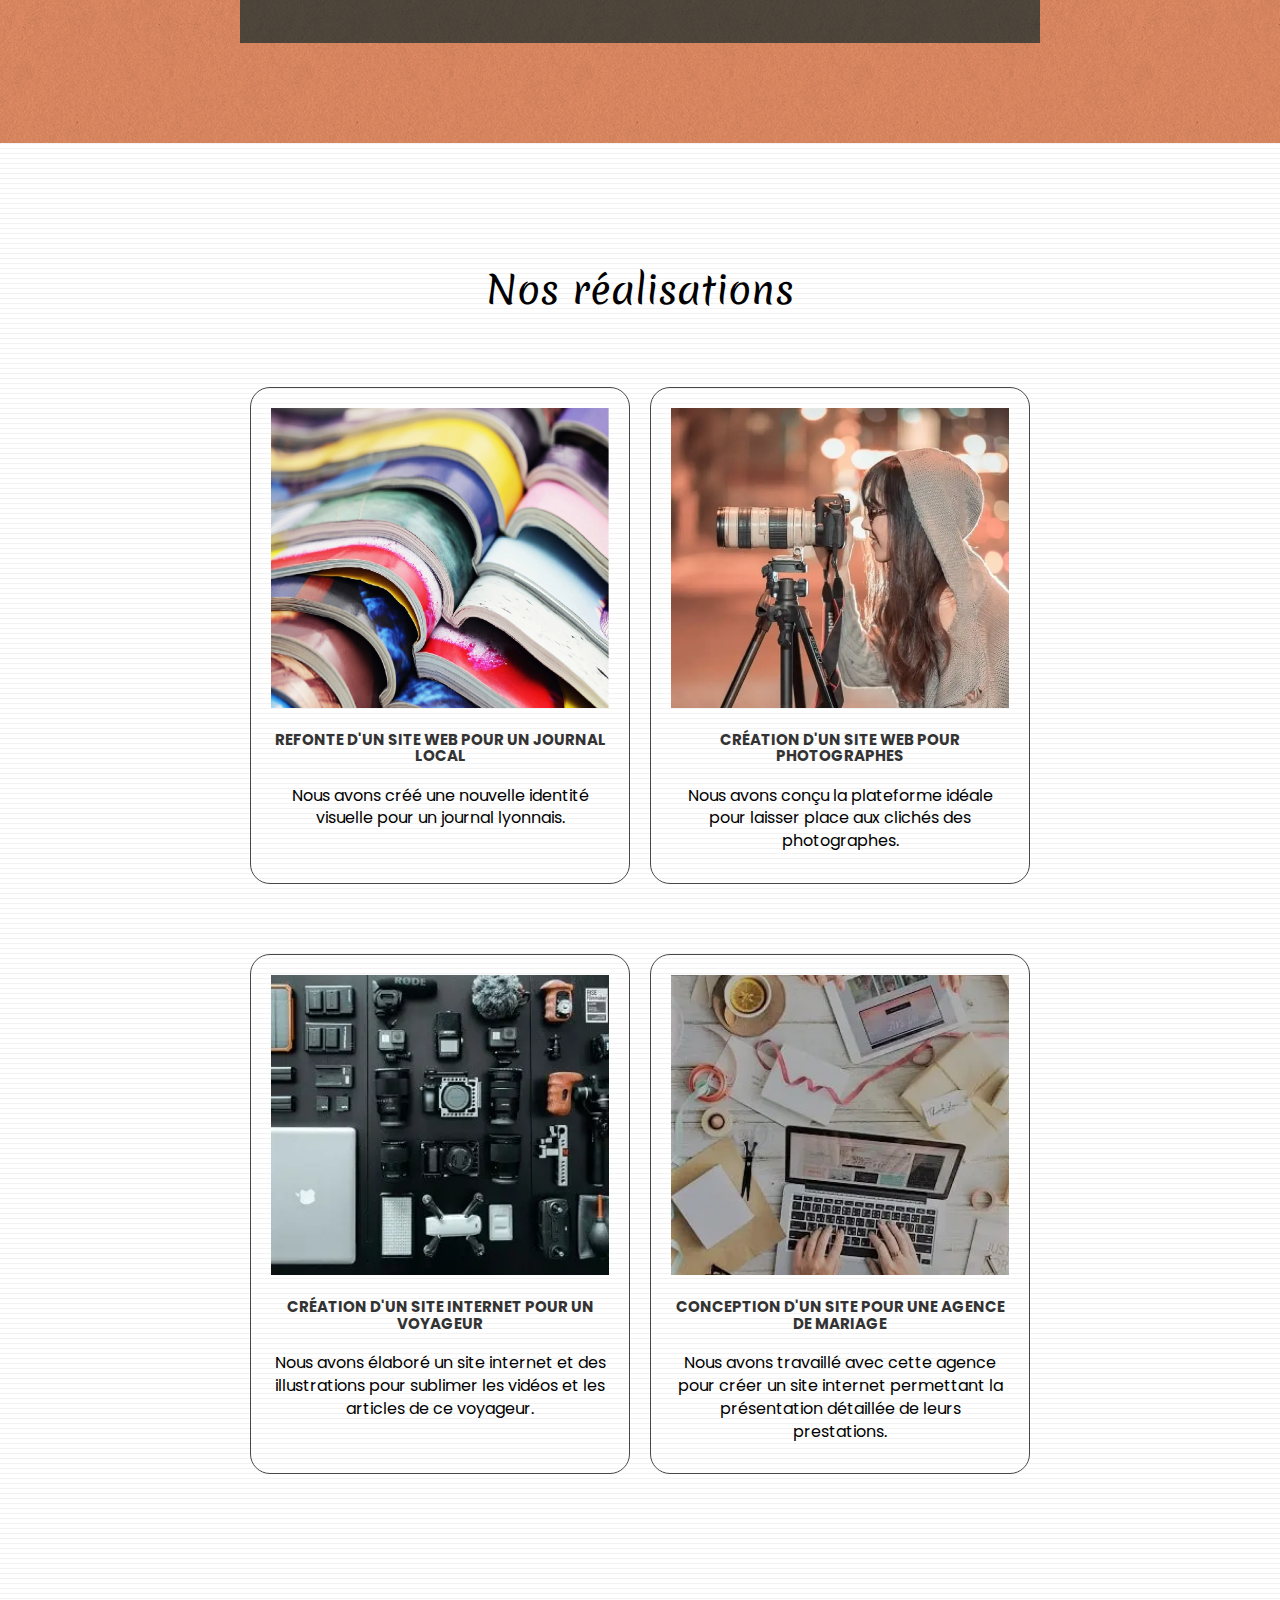
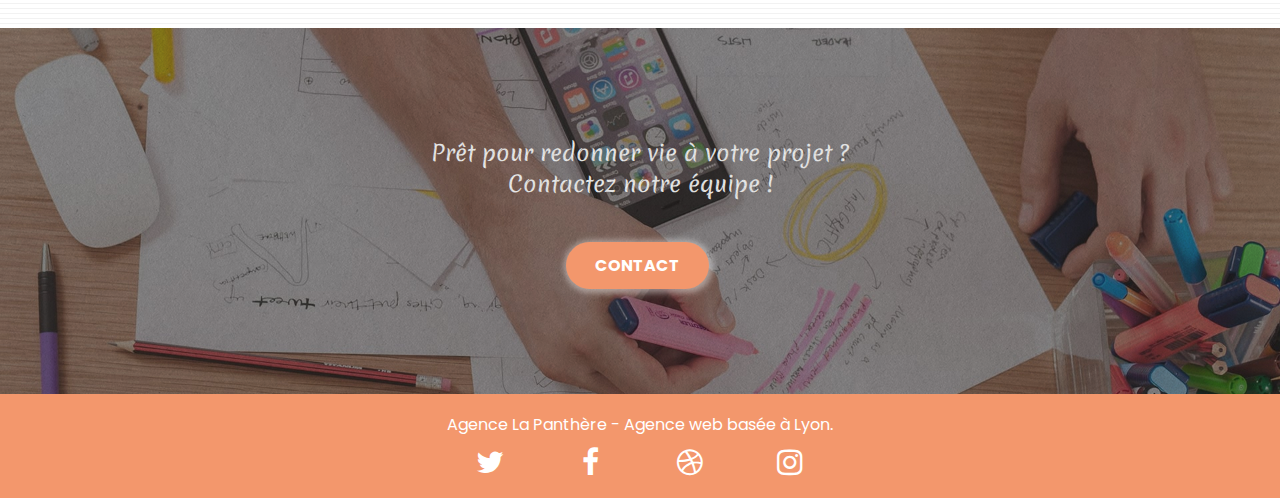
==== commit fc2a4664: "modification en fonction de lighthouse" ====
--- a/index.html
+++ b/index.html
@@ -10,7 +10,7 @@
 	<link rel="shortcut icon" type="image/png" href="favicon.jpg">
 	<link rel="stylesheet" type="text/css" href="./css/bootstrap.min.css">
 	<link rel="stylesheet" type="text/css" href="style.css">
-	<link rel="stylesheet" type="text/css" href="./css/fontawesome.min.css">
+	<link rel="stylesheet" type="text/css" href="./css/font-awesome.min.css">
 	<link rel="stylesheet" type="text/css" href="./css/et-line.min.css">
 	
     <title>La Panthère - Agence de web design à Lyon</title>
@@ -18,6 +18,7 @@
 <script async src="./js/jquery-2.1.0.min.js"></script>
 <script async src="./js/bootstrap.min.js"></script>
 <script async src="./js/blocs.min.js"></script>
+<script async src="./js/gmaps.min.js"></script>
 <script async src="./js/jquery.touchSwipe.min.js"></script>
 <script async src="https://www.googletagmanager.com/gtag/js?id=G-SGXZP3QBS1"></script>
 <!-- Google Analytics -->
@@ -243,11 +244,11 @@
 			<!-- bloc-5-cta END -->
 			
 			<!-- ScrollToTop Button -->
-			<a class="bloc-button btn btn-d scrollToTop" onclick="scrollToTarget('1')" aria-label="Retourner vers le haut">
-				<span class="fa fa-chevron-up"></span>
+			<a class="bloc-button btn btn-d scrollToTop" aria-label="scroll-to-top" href="#header" id="scroll-hero" onclick="scrollToTarget('1')">
+				<span class="fa fa-chevron-up" role="button" aria-labelledby="scroll-hero" aria-hidden="true"></span>
+				<span class="visually-hidden">Remonter en haut de la page.</span>
 			</a>
 			<!-- ScrollToTop Button END-->
-
 		</main>
 
 	<!-- Footer - bloc-8 -->
@@ -262,29 +263,33 @@
 					<div class="row row-no-gutters social">
 						<div class="col-sm-3">
 							<div class="text-center">
-								<a class="social" href="index.html" aria-label="Notre twitter">
-									<span class="fa fa-twitter icon-md"></span>
+								<a class="social" href="https://twitter.com/">
+									<span class="fa fa-twitter icon-md" aria-hidden="true"></span>
+									<span class="visually-hidden">Logo Twitter</span>
 								</a>
 							</div>
 						</div>
 						<div class="col-sm-3">
 							<div class="text-center">
-								<a class="social" href="index.html" aria-label="Notre Facebook">
-									<span class="fa fa-facebook icon-md"></span>
+								<a class="social" href="https://facebook.com/">
+									<span class="fa fa-facebook icon-md" aria-hidden="true"></span>
+									<span class="visually-hidden">Logo Facebook</span>
 								</a>
 							</div>
 						</div>
 						<div class="col-sm-3">
 							<div class="text-center">
-								<a class="social" href="https://dribbble.com/Gislhaine" aria-label="Notre dribbble">
-									<span class="fa fa-dribbble icon-md"></span>
+								<a class="social" href="https://dribbble.com/">
+									<span class="fa fa-dribbble icon-md" aria-hidden="true"></span>
+									<span class="visually-hidden">Logo Dribbble</span>
 								</a>
 							</div>
 						</div>
 						<div class="col-sm-3">
 							<div class="text-center">
-								<a class="social" href="index.html" aria-label="Notre instagram">
-									<span class="fa fa-instagram icon-md"></span>
+								<a class="social" href="https://www.instagram.com/">
+									<span class="fa fa-instagram icon-md" aria-hidden="true"></span>
+									<span class="visually-hidden">Logo Instagram</span>
 								</a>
 							</div>
 						</div>
--- a/style.css
+++ b/style.css
@@ -113,7 +113,7 @@
 }
 
 .texture-paper::before {
-    background: url("img/texture-paper.png");
+    background: url("img/texture-paper.webp");
     background-size: 280px 280px;
     opacity: 0.5;
 }
@@ -123,7 +123,7 @@
 }
 
 .d-bloc {
-    color: rgba(255, 255, 255, .7);
+    color: rgb(255, 255, 255);
 }
 
 .d-bloc button:hover {
@@ -135,11 +135,11 @@
 .d-bloc .icon-rounded,
 .d-bloc .icon-semi-rounded-a,
 .d-bloc .icon-semi-rounded-b {
-    border-color: rgba(255, 255, 255, .9);
+    border-color: black;
 }
 
 .d-bloc .divider-h span {
-    border-color: rgba(255, 255, 255, .2);
+    border-color: black;
 }
 
 .d-bloc .a-btn,
@@ -156,7 +156,7 @@
 .d-bloc h5 a,
 .d-bloc h6 a,
 .d-bloc p a {
-    color: black;
+    color: white;
 }
 
 .d-bloc .a-btn:hover,
@@ -173,7 +173,7 @@
 .d-bloc h5 a:hover,
 .d-bloc h6 a:hover,
 .d-bloc p a:hover {
-    color: rgba(255, 255, 255, 1);
+    color: grey;
 }
 
 .d-bloc .navbar-toggle .icon-bar {
@@ -186,6 +186,40 @@
     border-color: rgba(255, 255, 255, 1);
 }
 
+.d-bloc .panel {
+    color: rgba(0, 0, 0, .5);
+}
+
+.d-bloc .panel button:hover {
+    color: rgba(0, 0, 0, .7);
+}
+
+.d-bloc .panel icon {
+    border-color: rgba(0, 0, 0, .7);
+}
+
+.d-bloc .panel .divider-h span {
+    border-color: rgba(0, 0, 0, .1);
+}
+
+.d-bloc .panel .a-btn {
+    color: rgba(0, 0, 0, .6);
+}
+
+.d-bloc .panel .a-btn:hover {
+    color: rgba(0, 0, 0, 1);
+}
+
+.d-bloc .panel .btn-wire,
+.d-bloc .panel .btn-wire:hover {
+    color: rgba(0, 0, 0, .7);
+    border-color: rgba(0, 0, 0, .3);
+}
+
+.d-bloc .panel,
+.l-bloc {
+    color: rgba(0, 0, 0, .5);
+}
 
 .d-bloc .panel button:hover,
 .l-bloc button:hover {
@@ -689,6 +723,7 @@
     margin: auto auto auto auto;
 }
 
+
 h2 {
     font-size: 22px;
     line-height: 1.4em;
@@ -738,7 +773,7 @@
 }
 
 .black-background {
-    background-color: rgba(73, 70, 63, 0.7);
+    background-color: rgba(73, 70, 63, 0.91);
     padding: 40px 40px 40px 40px;
 }
 
@@ -804,7 +839,7 @@
 }
 
 .bg-presentation {
-    background-image: url("img/image-de-presentation.bmp");
+    background-image: url("img/image-de-presentation.jpg");
 }
 
 @media (max-width: 1024px) {
@@ -1074,7 +1109,6 @@
         justify-content: space-around;
       }
       .contact {
-
         margin: 20px 10% ;
     }
     }
@@ -1092,5 +1126,19 @@
 
 }
 
-
-
+.visually-hidden{
+    clip-path:inset(0000);
+    overflow:hidden;
+    position:absolute;
+    height:1px;
+    width:1px;
+    color:#000000;
+}
+
+.social a {
+    color: white;
+}
+
+.social a:hover {
+    color: grey;
+}
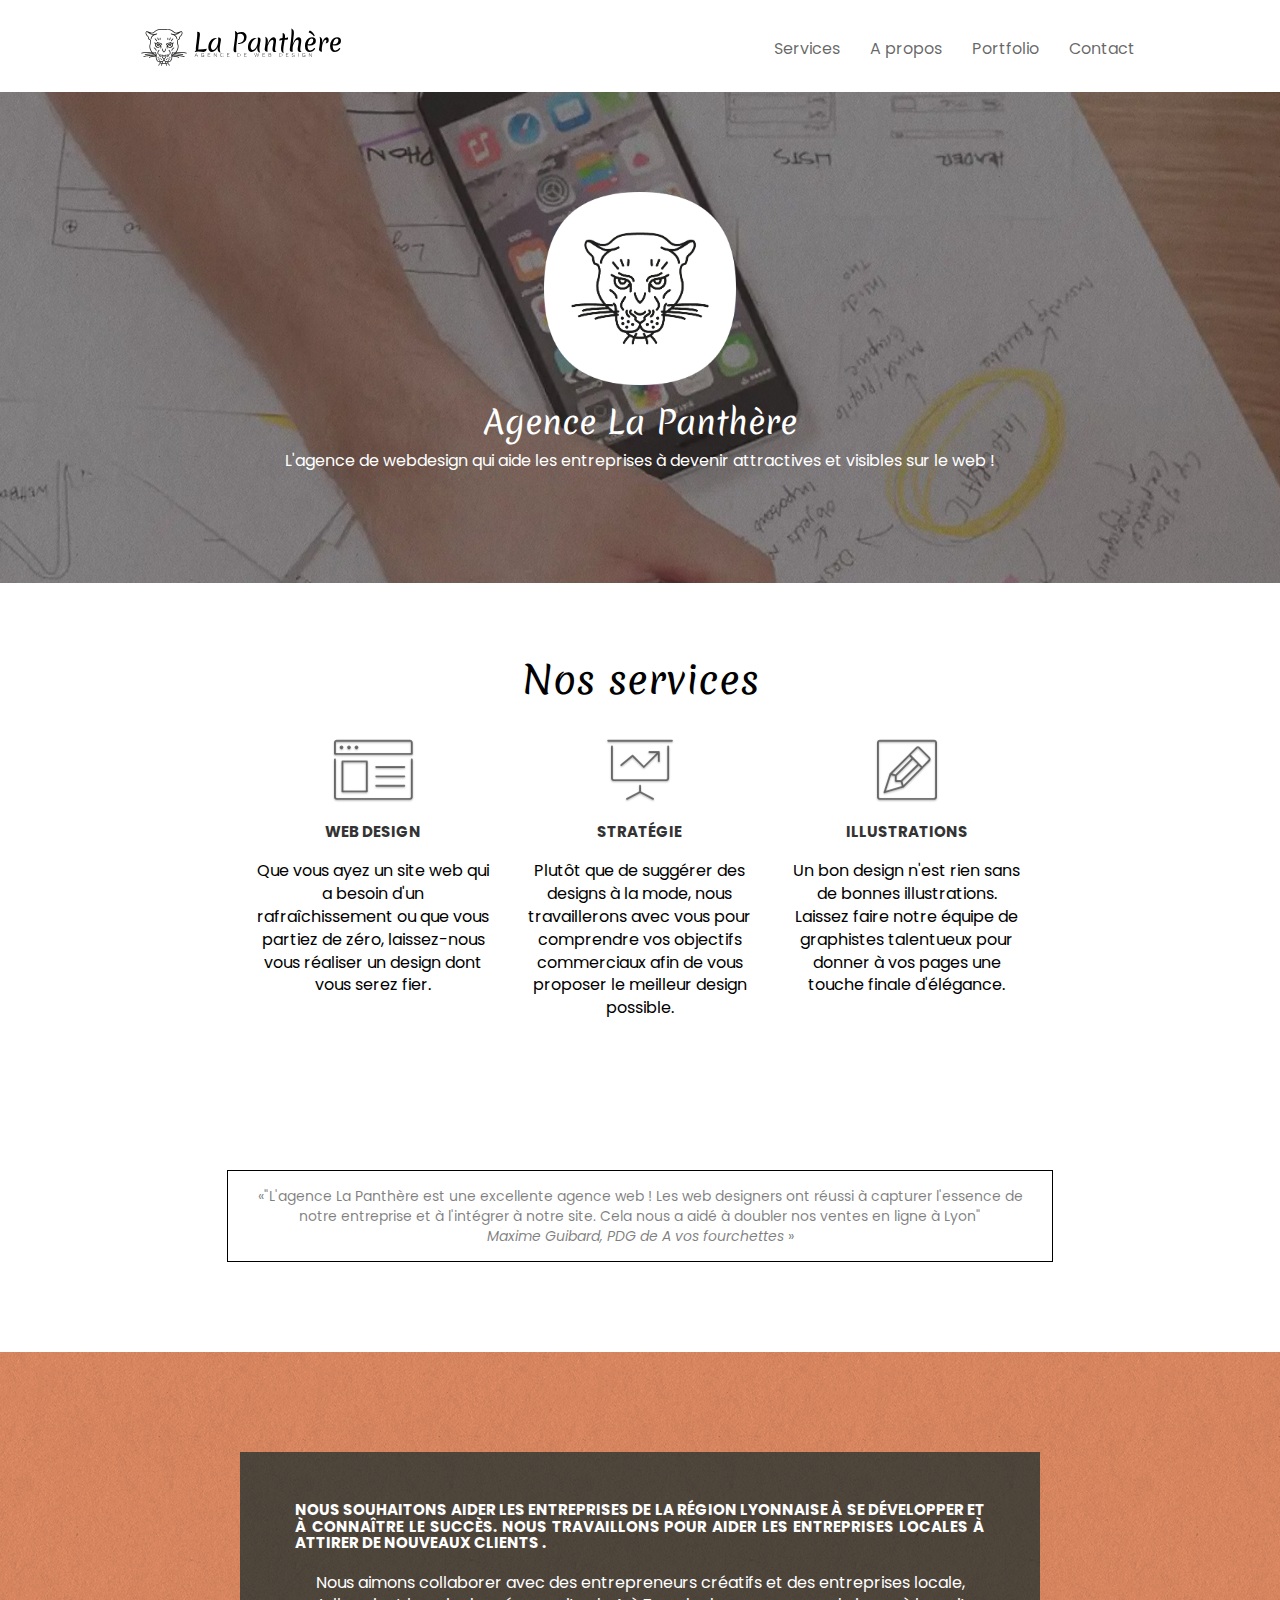
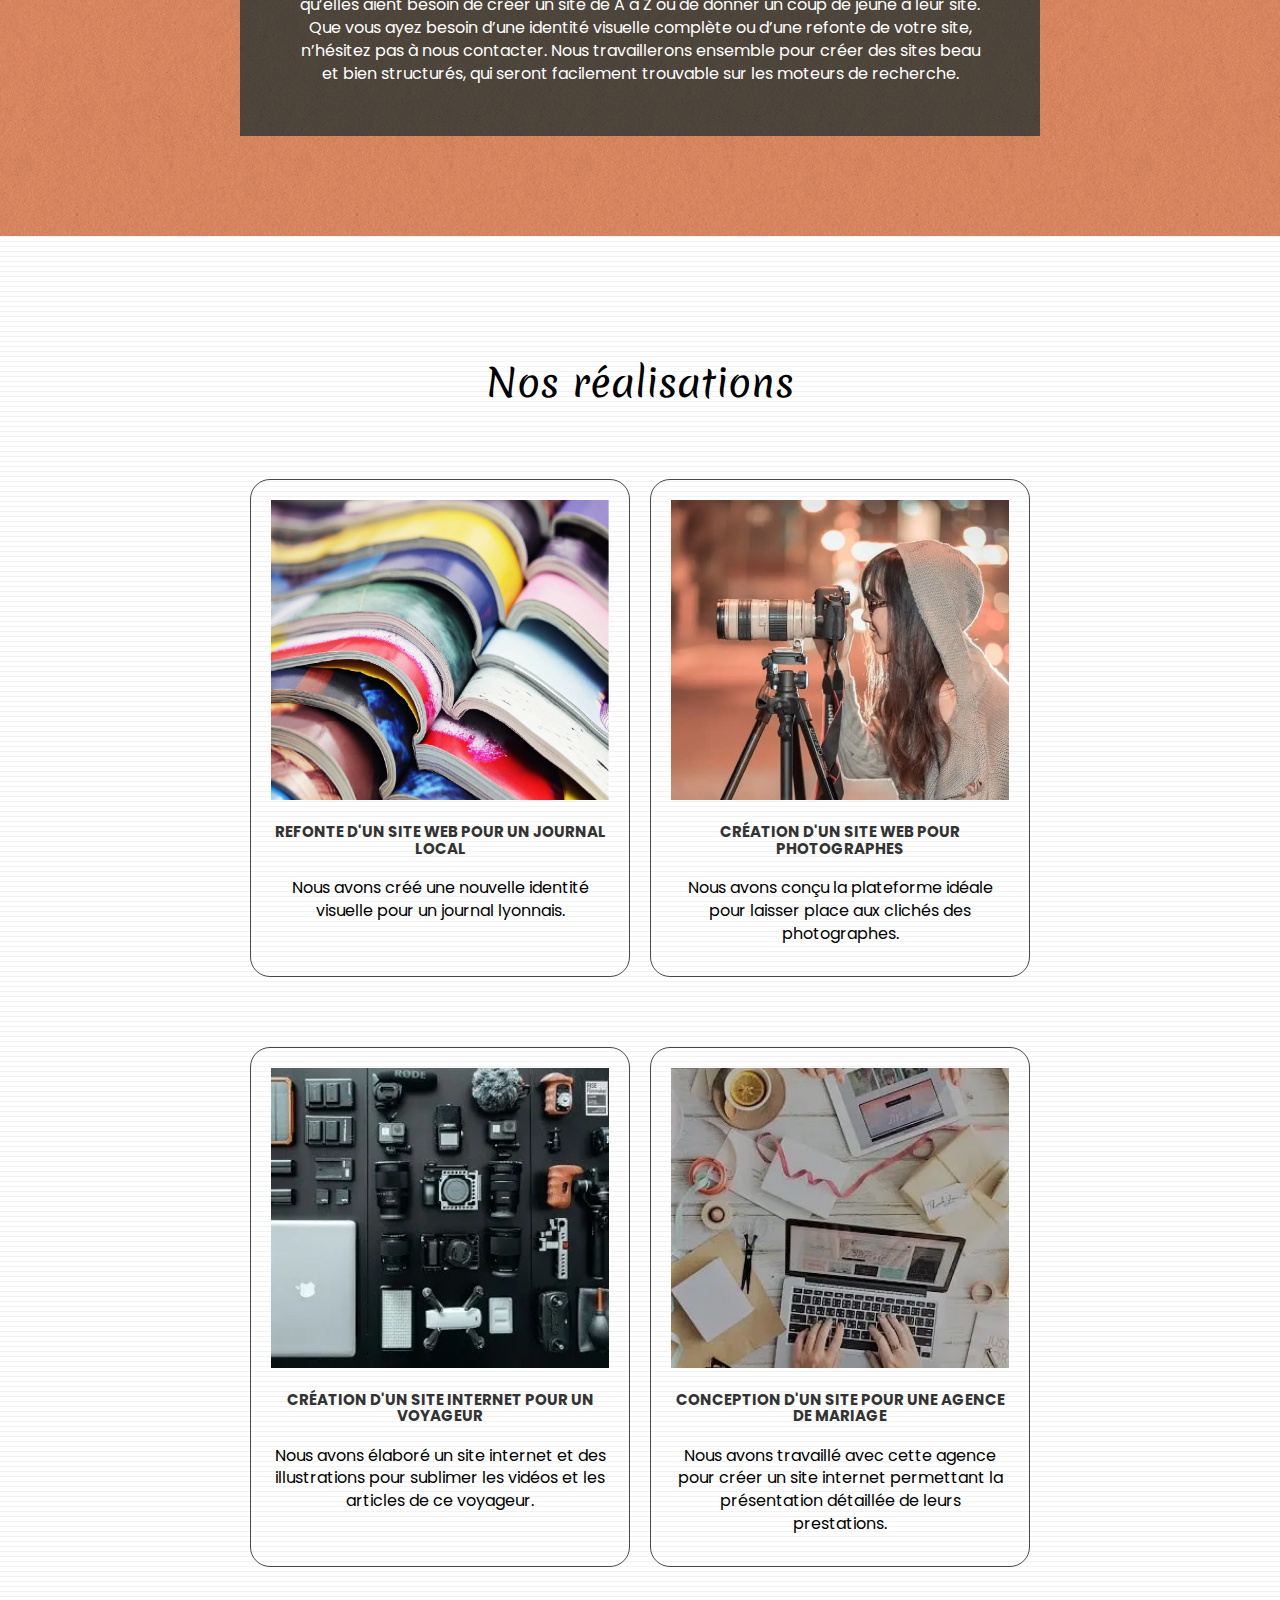
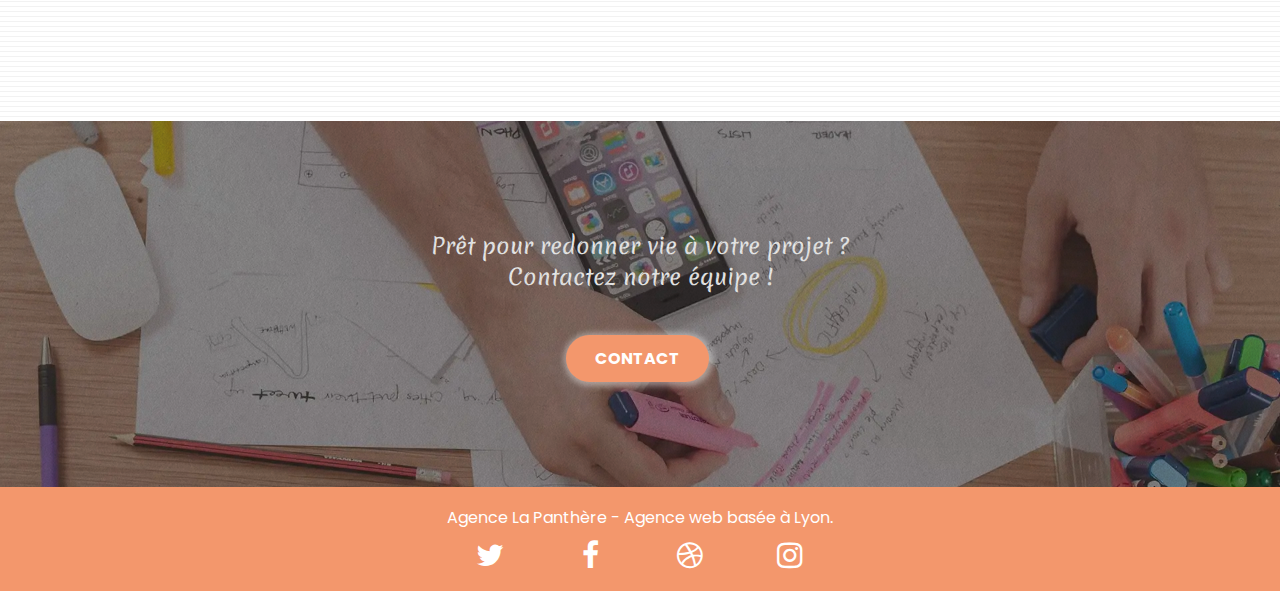
==== commit 662f13c8: "modifications images" ====
--- a/index.html
+++ b/index.html
@@ -21,18 +21,6 @@
 <script async src="./js/gmaps.min.js"></script>
 <script async src="./js/jquery.touchSwipe.min.js"></script>
 <script async src="https://www.googletagmanager.com/gtag/js?id=G-SGXZP3QBS1"></script>
-<!-- Google Analytics -->
-
-<!-- Google tag (gtag.js) -->
-<script async src="https://www.googletagmanager.com/gtag/js?id=G-SGXZP3QBS1"></script>
-<script>
-  window.dataLayer = window.dataLayer || [];
-  function gtag(){dataLayer.push(arguments);}
-  gtag('js', new Date());
-
-  gtag('config', 'G-SGXZP3QBS1');
-</script>
-
   
 </head>
 
@@ -82,7 +70,7 @@
 				<div class="container bloc-lg">
 					<div class="row tight-width-whitespace">
 						<div class="col-sm-12">
-							<img src="img/logo.webp" class="center-block" width="100" height="100" alt="Logo La Panthère" />
+							<img src="img/logo.webp" class="center-block logo" alt="Logo La Panthère" />
 							<h1 class="text-center hero-bloc-text ltc-white heading">
 								Agence La Panthère
 							</h1>
--- a/style.css
+++ b/style.css
@@ -835,11 +835,11 @@
 }
 
 .bg-banniere {
-    background-image: url("img/agence-la-panthere.jpg");
+    background-image: url("img/agence-la-panthere.webp");
 }
 
 .bg-presentation {
-    background-image: url("img/image-de-presentation.jpg");
+    background-image: url("img/image-de-presentation.webp");
 }
 
 @media (max-width: 1024px) {
@@ -1142,3 +1142,8 @@
 .social a:hover {
     color: grey;
 }
+
+
+.logo {
+    width: 25%;
+}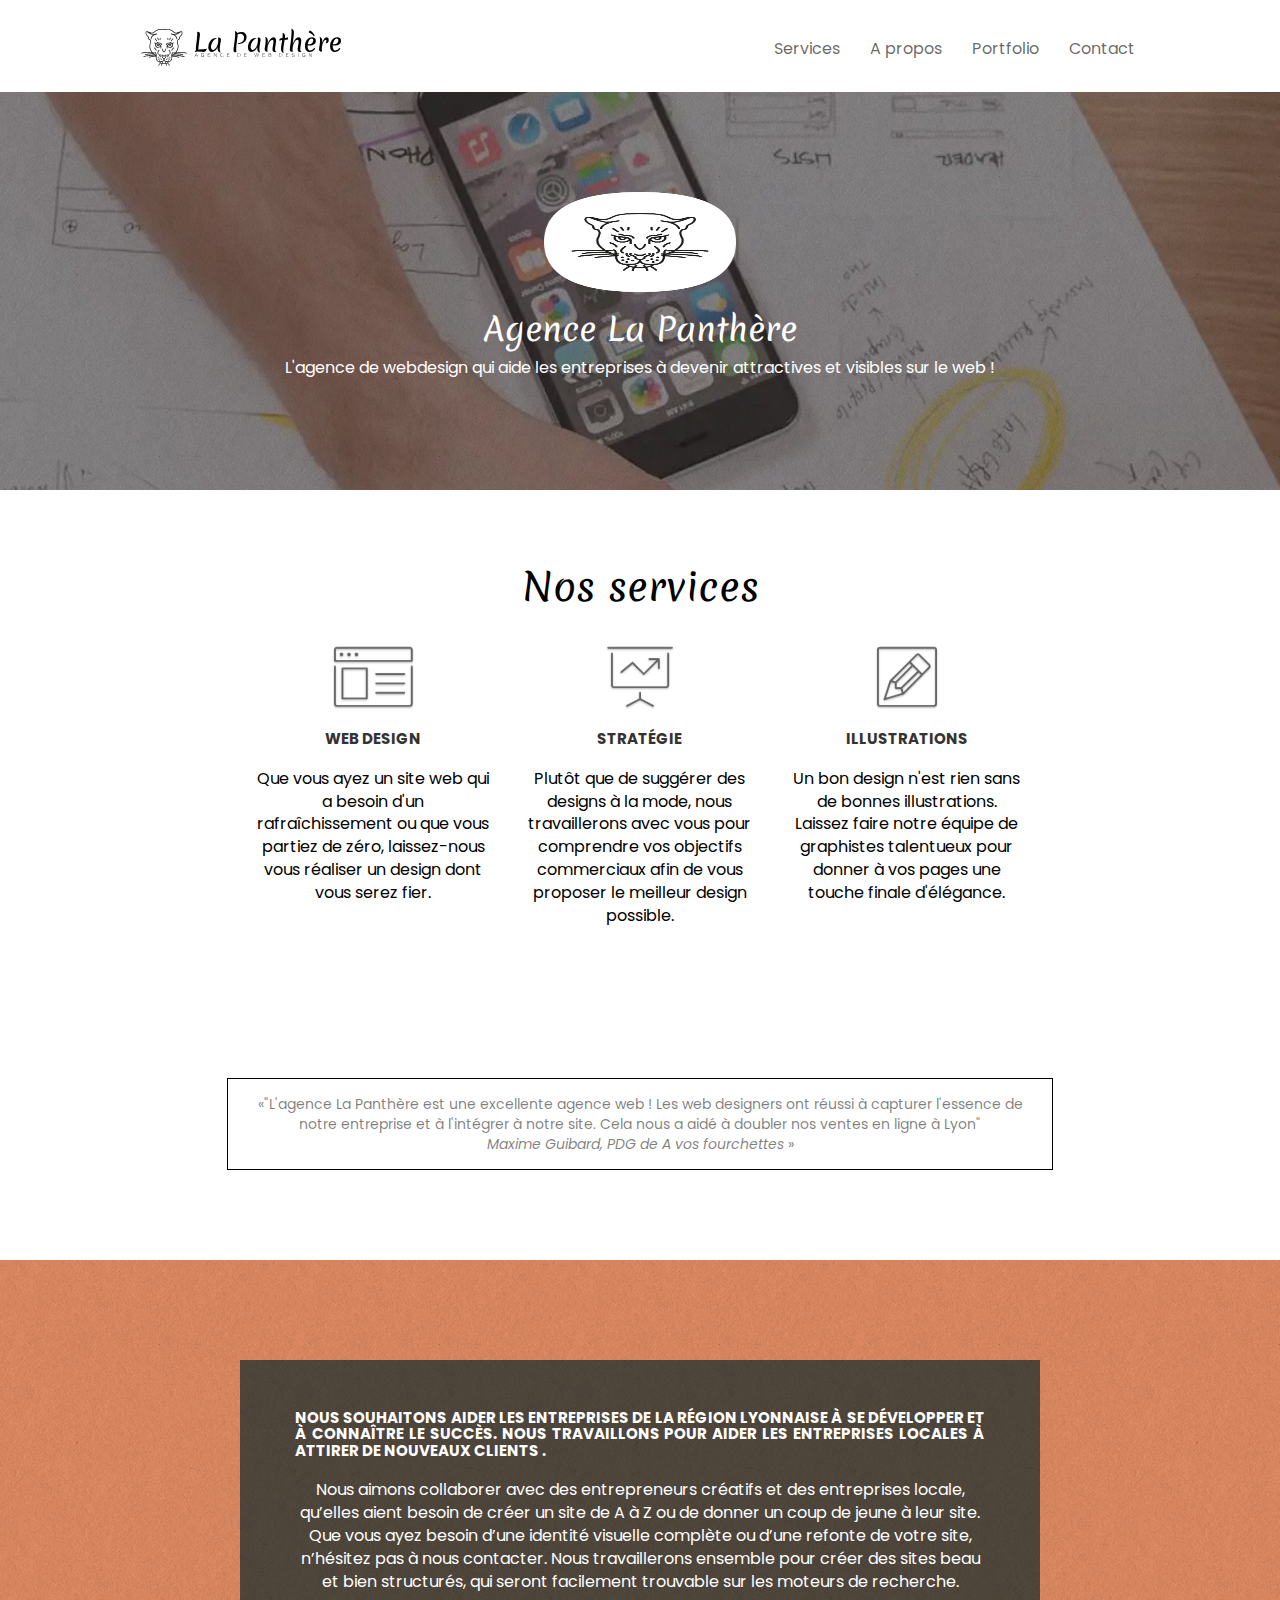
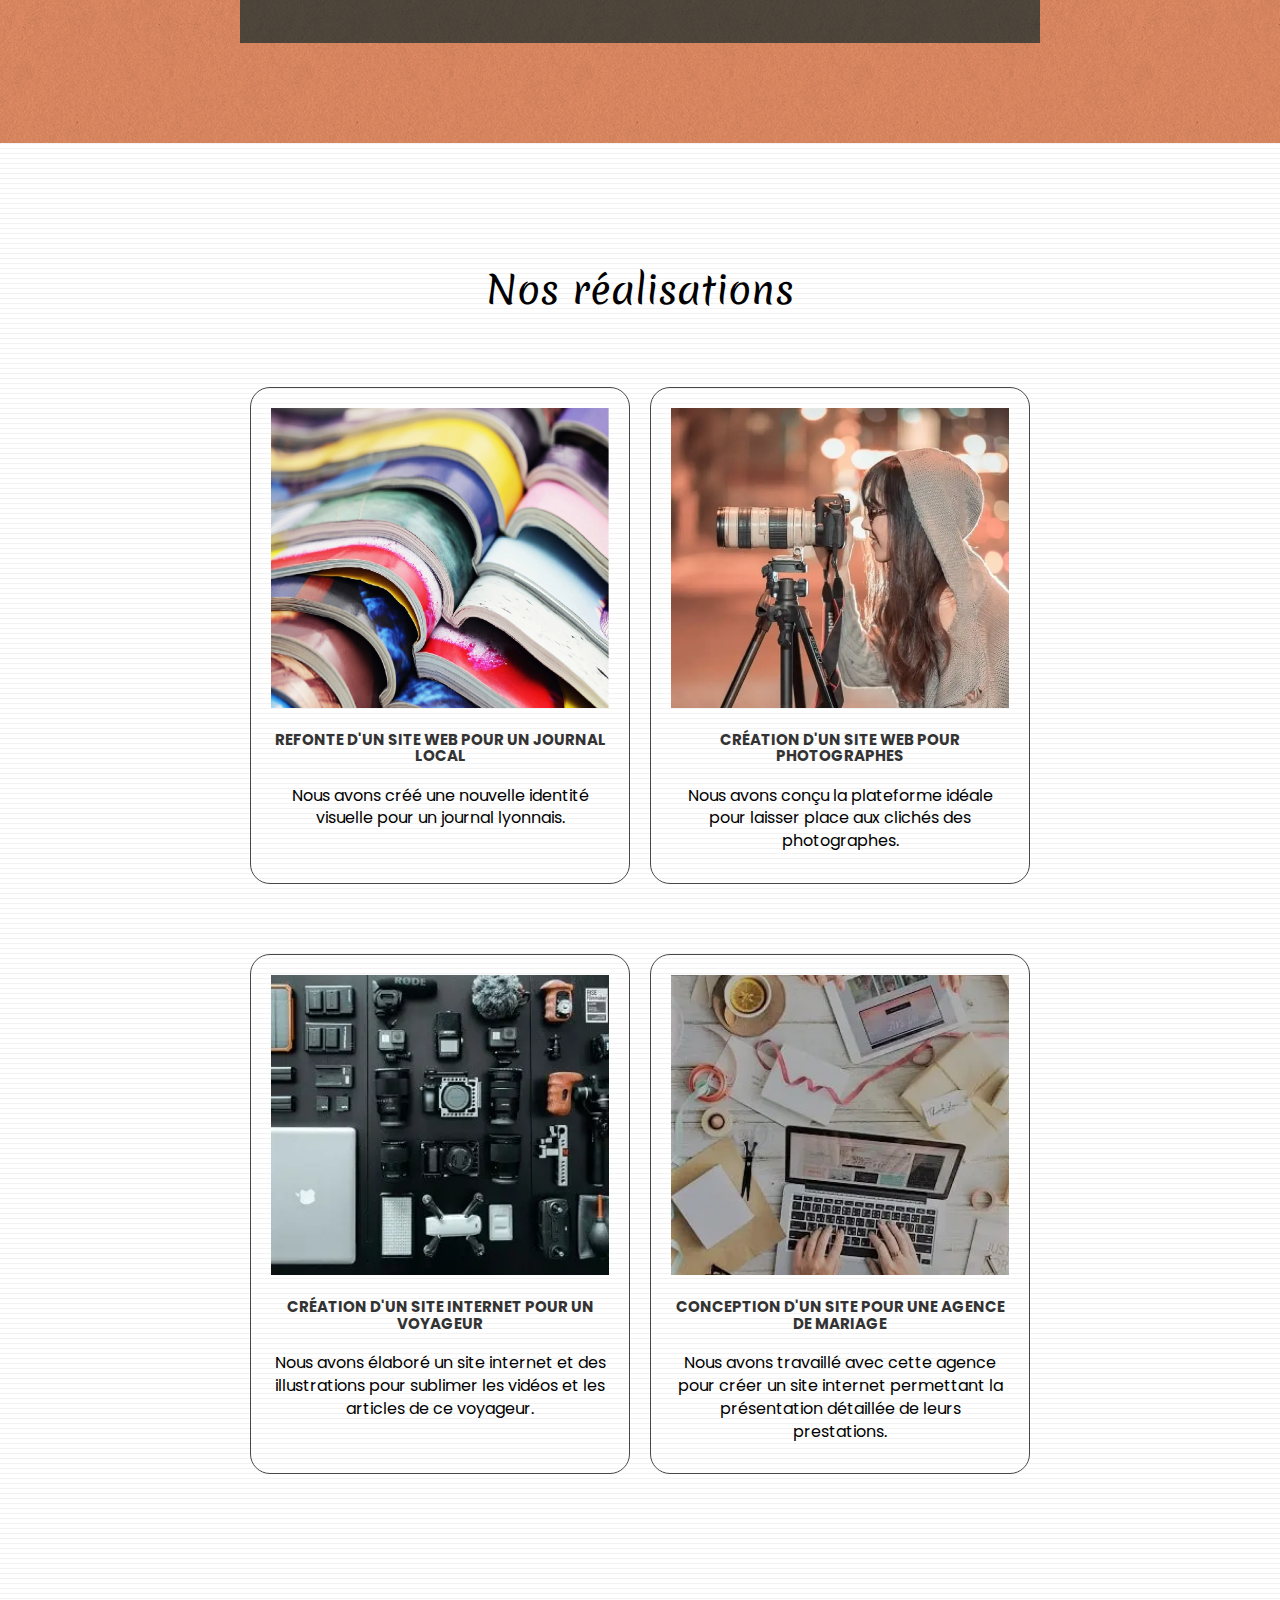
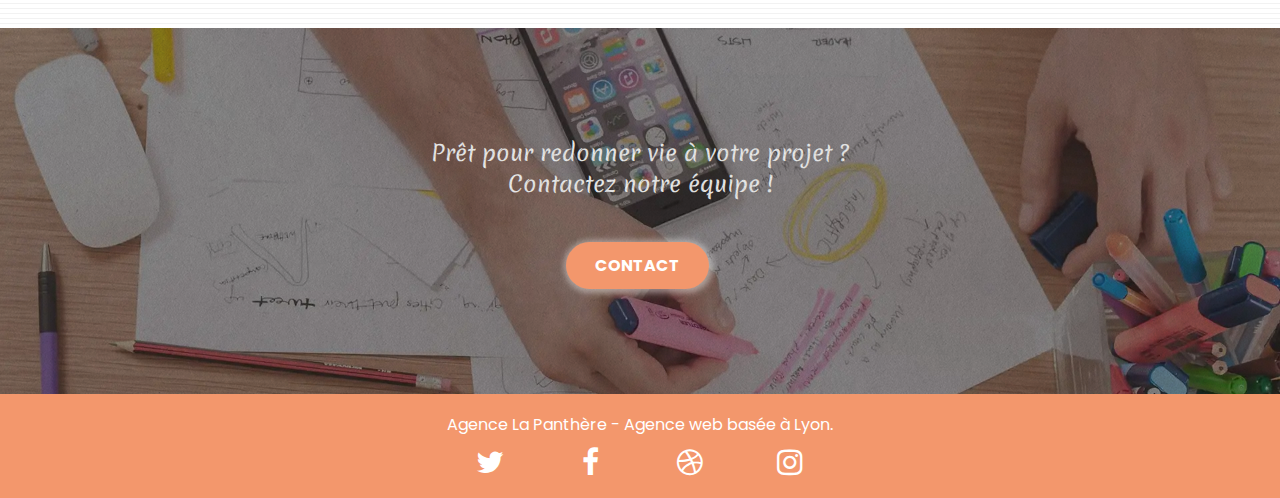
==== commit 8b57bdf6: "suppression des images volumineuses" ====
--- a/index.html
+++ b/index.html
@@ -70,7 +70,7 @@
 				<div class="container bloc-lg">
 					<div class="row tight-width-whitespace">
 						<div class="col-sm-12">
-							<img src="img/logo.webp" class="center-block logo" alt="Logo La Panthère" />
+							<img src="img/logo.webp" class="center-block logo" alt="Logo La Panthère" width="25%" height="100" />
 							<h1 class="text-center hero-bloc-text ltc-white heading">
 								Agence La Panthère
 							</h1>
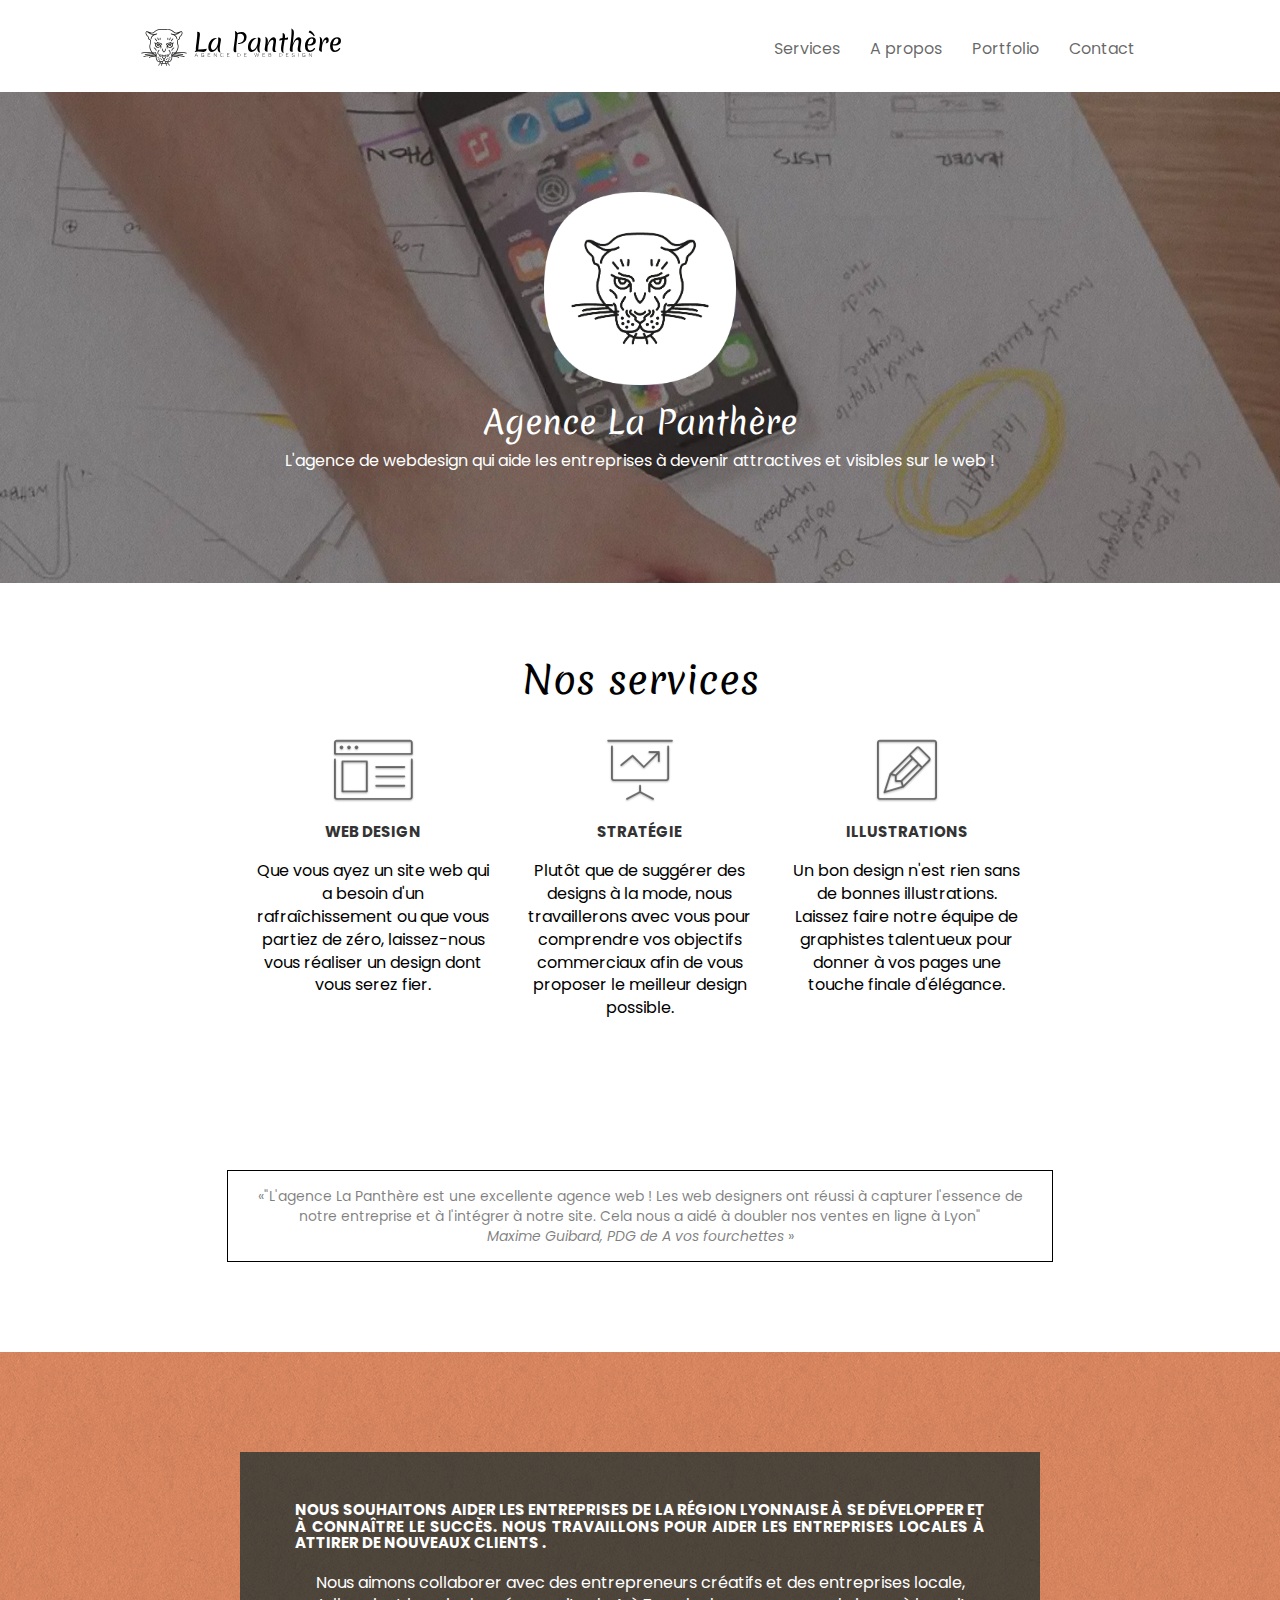
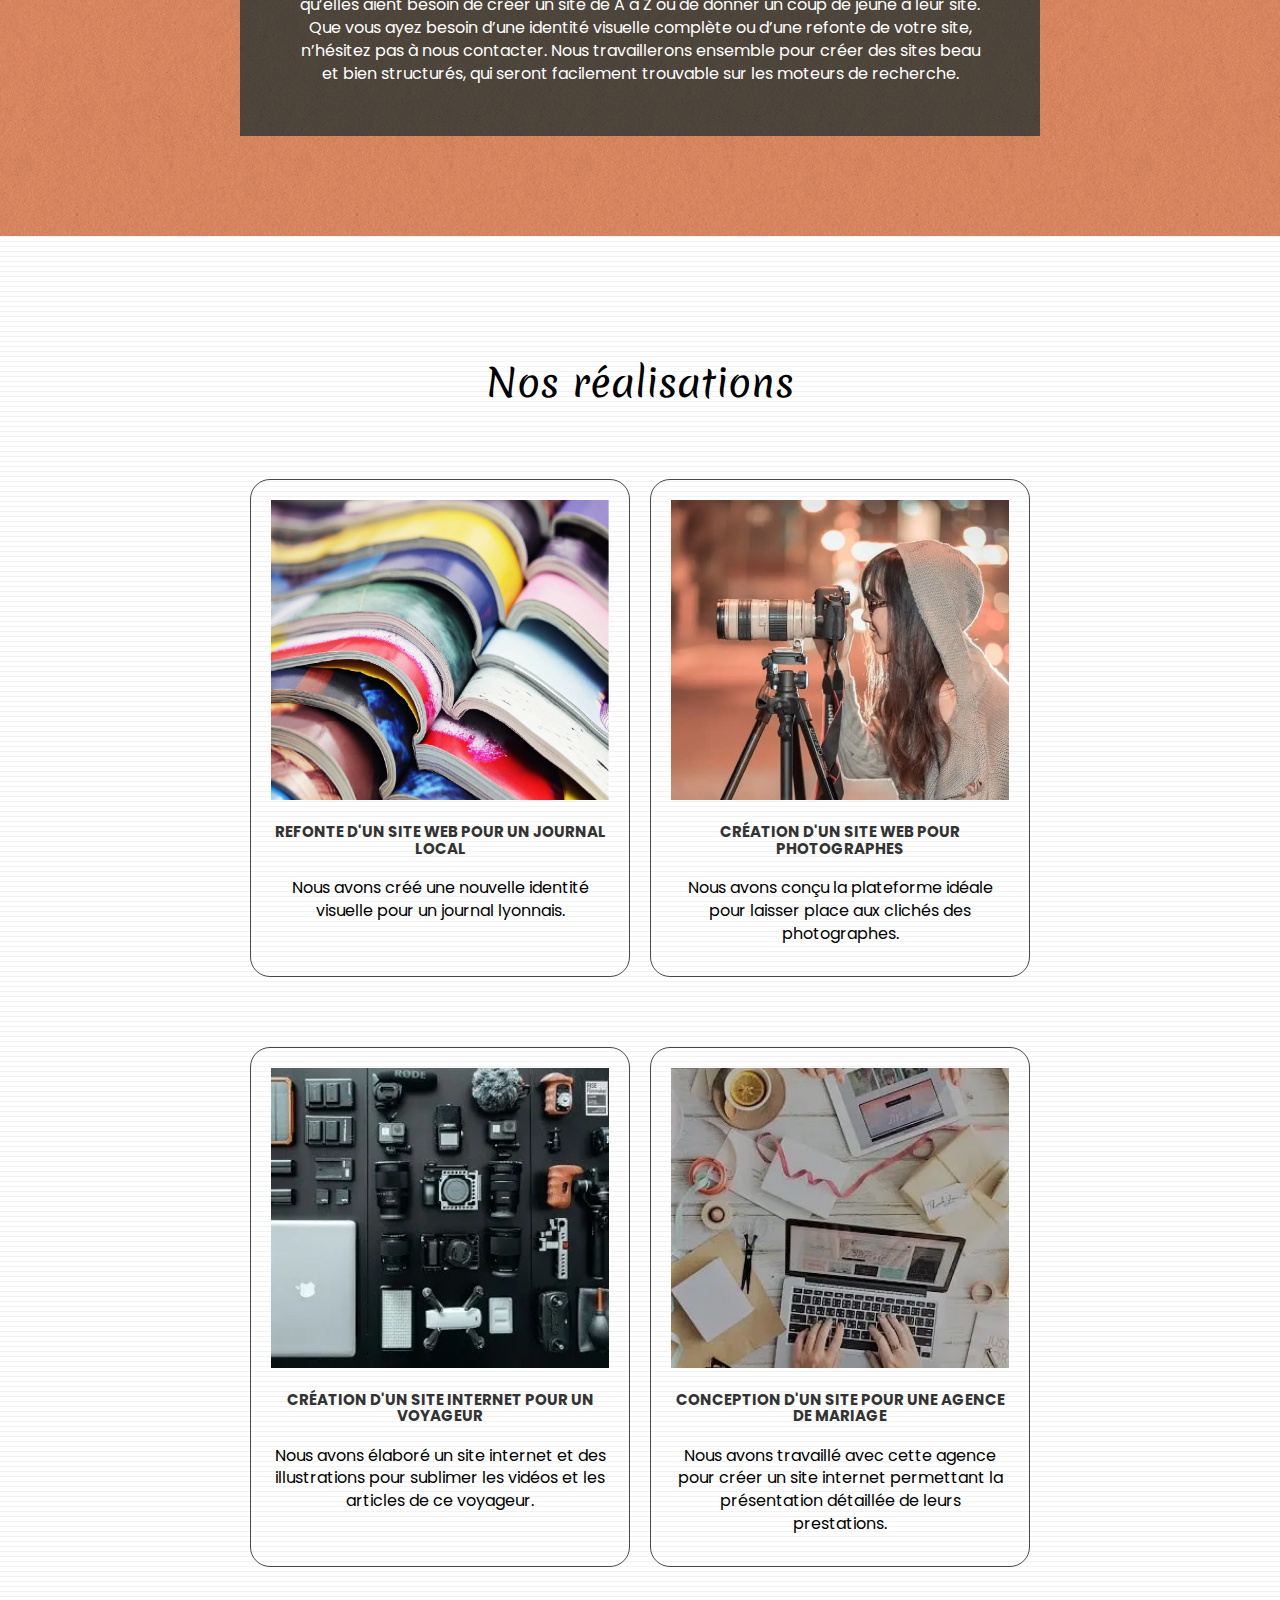
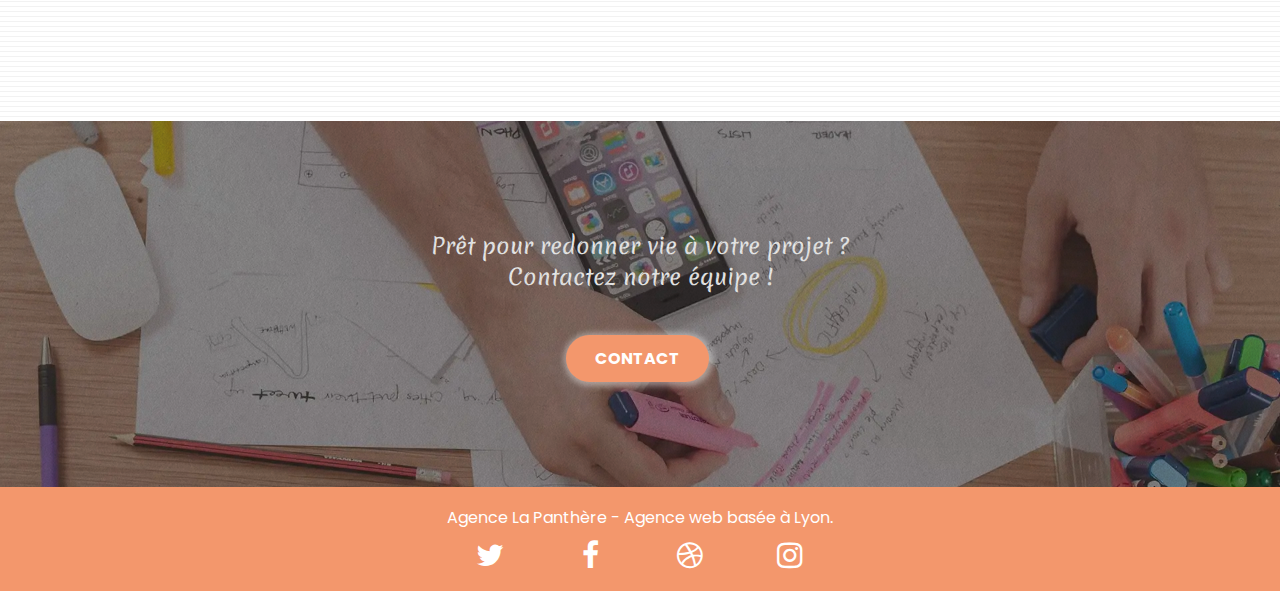
==== commit 0315c2a3: "modifications images 2" ====
--- a/index.html
+++ b/index.html
@@ -70,7 +70,7 @@
 				<div class="container bloc-lg">
 					<div class="row tight-width-whitespace">
 						<div class="col-sm-12">
-							<img src="img/logo.webp" class="center-block logo" alt="Logo La Panthère" width="25%" height="100" />
+							<img src="img/logo.webp" class="center-block logo" alt="Logo La Panthère" width="25%" height="100%" />
 							<h1 class="text-center hero-bloc-text ltc-white heading">
 								Agence La Panthère
 							</h1>
